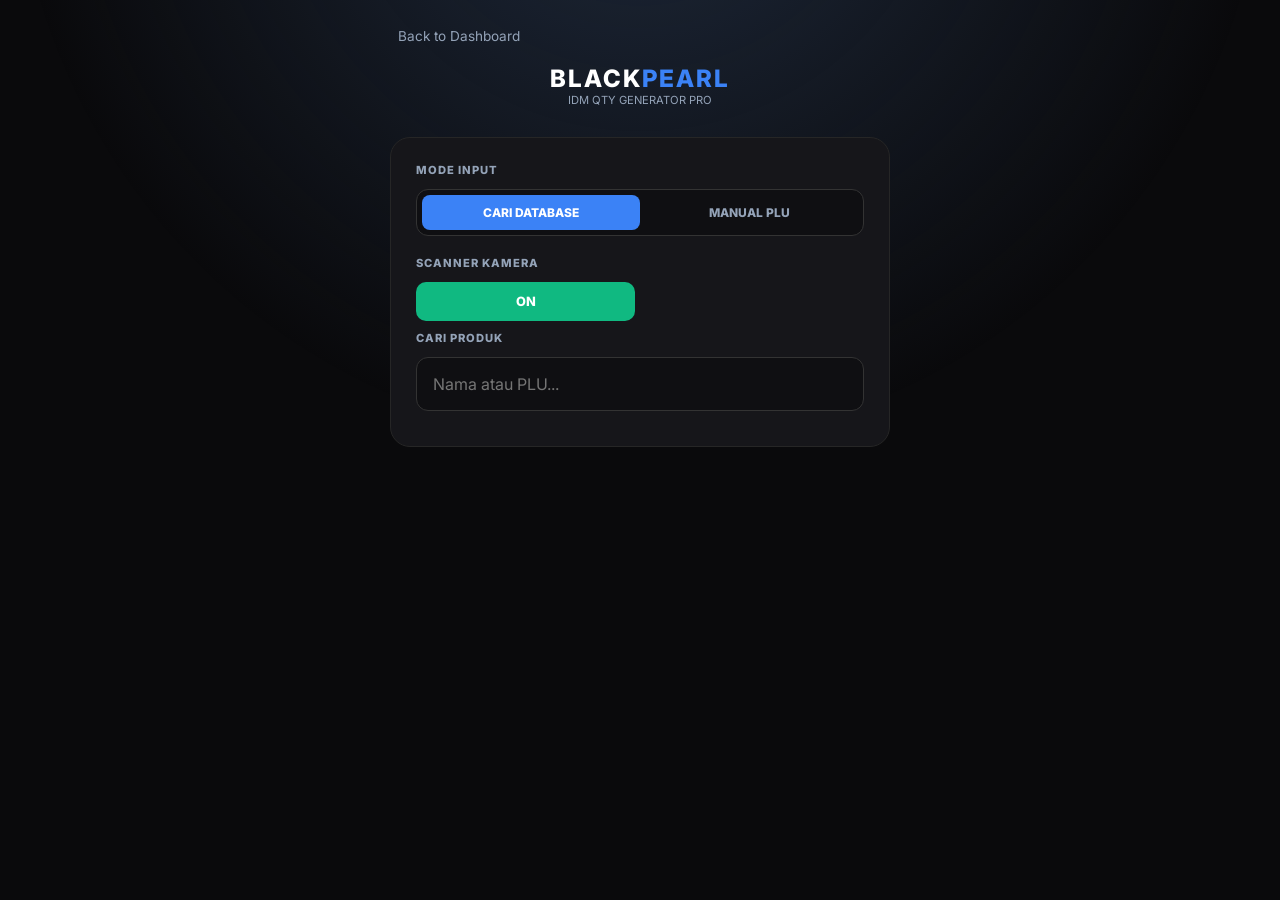
==== barcode/index.html @ f40d8b1e "Update index.html" ====
<!DOCTYPE html>
<html lang="id">
<head>
    <meta charset="UTF-8">
    <meta name="viewport" content="width=device-width, initial-scale=1.0">
    <meta name="referrer" content="no-referrer">
    <title>BlackPearl | IDM Inventory Scan</title>
    
    <link href="https://fonts.googleapis.com/css2?family=Inter:wght@400;600;800;900&display=swap" rel="stylesheet">
    <script src="https://unpkg.com/lucide@latest"></script>
    <script src="https://cdn.jsdelivr.net/npm/jsbarcode@3.11.5/dist/JsBarcode.all.min.js"></script>
    <script src="https://unpkg.com/html5-qrcode"></script>
    <link rel="stylesheet" href="../style.css">

    <style>
        body { padding: 20px; }
        .tool-container { max-width: 500px; margin: 0 auto; }
        .card { background: var(--card-bg); padding: 25px; border-radius: 20px; border: 1px solid #262626; margin-bottom: 20px; }
        label { display: block; margin-bottom: 12px; font-size: 0.7rem; font-weight: 800; color: var(--text-dim); text-transform: uppercase; letter-spacing: 1px; }

        /* Toggle Mode */
        .mode-switch { display: grid; grid-template-columns: 1fr 1fr; background: #0f0f12; padding: 5px; border-radius: 12px; margin-bottom: 20px; border: 1px solid #333; }
        .mode-btn { padding: 10px; border: none; border-radius: 8px; background: transparent; color: var(--text-dim); cursor: pointer; font-weight: 800; font-size: 0.75rem; transition: 0.3s; }
        .mode-btn.active { background: var(--accent); color: white; }

        /* Scanner */
        #reader { width: 100%; border-radius: 15px; overflow: hidden; background: #000; display: none; margin-bottom: 15px; border: 1px solid #333 !important; }
        .cam-controls { display: grid; grid-template-columns: 1fr 1fr; gap: 10px; margin-bottom: 10px; }
        .btn-cam { padding: 12px; border: none; border-radius: 10px; cursor: pointer; font-weight: 800; font-size: 0.8rem; }
        #start-cam { background: #10b981; color: white; }
        #stop-cam { background: #ef4444; color: white; display: none; }

        /* Input & Results */
        input { width: 100%; padding: 16px; border-radius: 12px; border: 1px solid #333; background: #0f0f12; color: white; font-size: 1rem; outline: none; }
        input:focus { border-color: var(--accent); }
        #search-results { max-height: 250px; overflow-y: auto; margin-top: 10px; }
        .result-item { background: rgba(255,255,255,0.03); padding: 12px; border-radius: 12px; margin-bottom: 8px; cursor: pointer; display: flex; align-items: center; gap: 15px; border: 1px solid transparent; }
        .result-item:hover { border-color: var(--accent); background: rgba(255,255,255,0.08); }
        .result-item img { width: 45px; height: 45px; border-radius: 8px; background: white; object-fit: contain; }

        /* Detail */
        .product-detail-card { text-align: center; margin-bottom: 20px; }
        .big-image { width: 150px; height: 150px; background: white; border-radius: 15px; padding: 10px; object-fit: contain; margin: 0 auto 15px; display: block; }
        .barcode-display { background: #fff; padding: 25px; border-radius: 15px; margin: 20px 0; display: none; flex-direction: column; align-items: center; box-shadow: 0 10px 30px rgba(0,0,0,0.5); }
        #barcodeCanvas { max-width: 100%; height: auto; }
        .barcode-meta { color: #000; font-weight: 800; font-size: 0.8rem; margin-top: 10px; font-family: monospace; }

        .btn-action { width: 100%; padding: 15px; border: none; border-radius: 12px; font-weight: 800; cursor: pointer; display: flex; align-items: center; justify-content: center; gap: 10px; }
        .btn-save { background: var(--accent); color: white; margin-bottom: 10px; }
        .btn-reset { background: #334155; color: white; }
        .back-home { display: inline-flex; align-items: center; gap: 8px; color: var(--text-dim); text-decoration: none; font-size: 0.85rem; margin-bottom: 20px; }
    </style>
</head>
<body>
    <div class="overlay"></div>
    <div class="tool-container">
        <a href="../index.html" class="back-home"><i data-lucide="arrow-left" size="18"></i> Back to Dashboard</a>

        <header style="text-align: center; margin-bottom: 30px;">
            <div class="logo">BLACK<span>PEARL</span></div>
            <p style="color: var(--text-dim); font-size: 0.7rem;">IDM QTY GENERATOR PRO</p>
        </header>

        <div class="card">
            <label>Mode Input</label>
            <div class="mode-switch">
                <button id="mode-db" class="mode-btn active" onclick="switchMode('db')">CARI DATABASE</button>
                <button id="mode-manual" class="mode-btn" onclick="switchMode('manual')">MANUAL PLU</button>
            </div>

            <div id="section-db">
                <label>Scanner Kamera</label>
                <div class="cam-controls">
                    <button id="start-cam" class="btn-cam" onclick="startScanner()">ON</button>
                    <button id="stop-cam" class="btn-cam" onclick="stopScanner()">OFF</button>
                </div>
                <div id="reader"></div>
                
                <label>Cari Produk</label>
                <input type="text" id="searchInput" placeholder="Nama atau PLU..." oninput="doSearch(this.value)">
                <div id="search-results"></div>
            </div>

            <div id="section-manual" style="display: none;">
                <label>Input PLU Manual</label>
                <input type="number" id="manualPlu" placeholder="Masukkan 8 Digit PLU..." oninput="handleManualInput()">
            </div>

            <div id="detail-area" style="display: none; border-top: 1px solid #333; margin-top: 20px; padding-top: 20px;">
                <div class="product-detail-card" id="product-info-box">
                    <img id="detail-img" class="big-image" src="" alt="Produk">
                    <div id="selected-info" style="font-weight: 800; color: var(--accent); font-size: 1.1rem;"></div>
                    <div id="selected-plu" style="font-size: 0.8rem; color: var(--text-dim); margin-top: 5px;"></div>
                </div>
                
                <label>Jumlah (QTY)</label>
                <input type="number" id="qtyInput" value="1" min="1" oninput="generateFinalBarcode()">

                <div class="barcode-display" id="barcodeDisplay">
                    <canvas id="barcodeCanvas"></canvas>
                    <div id="barcodeText" class="barcode-meta"></div>
                </div>

                <button class="btn-action btn-save" onclick="downloadBarcode()"><i data-lucide="download" size="18"></i> SIMPAN</button>
                <button class="btn-action btn-reset" onclick="resetApp()"><i data-lucide="refresh-cw" size="18"></i> RESET</button>
            </div>
        </div>
    </div>

    <script>
        lucide.createIcons();
        const html5QrCode = new Html5Qrcode("reader");
        let database = [], activeProduct = null, currentMode = 'db';

        async function initData() {
            try {
                const response = await fetch('barcode-db.json?v=' + Date.now());
                database = await response.json();
            } catch (err) { console.error("DB Error"); }
        }
        initData();

        function switchMode(mode) {
            currentMode = mode;
            resetApp();
            document.getElementById('mode-db').classList.toggle('active', mode === 'db');
            document.getElementById('mode-manual').classList.toggle('active', mode === 'manual');
            document.getElementById('section-db').style.display = mode === 'db' ? 'block' : 'none';
            document.getElementById('section-manual').style.display = mode === 'manual' ? 'block' : 'none';
        }

        // --- DATABASE LOGIC ---
        function startScanner() {
            document.getElementById('reader').style.display = "block";
            document.getElementById('start-cam').style.display = "none";
            document.getElementById('stop-cam').style.display = "block";
            html5QrCode.start({ facingMode: "environment" }, { fps: 10, qrbox: 250 }, (text) => {
                document.getElementById('searchInput').value = text;
                doSearch(text);
                stopScanner();
            });
        }

        function stopScanner() {
            html5QrCode.stop().then(() => {
                document.getElementById('reader').style.display = "none";
                document.getElementById('start-cam').style.display = "block";
                document.getElementById('stop-cam').style.display = "none";
            });
        }

        function doSearch(val) {
            const resultsBox = document.getElementById('search-results');
            const query = val.toLowerCase().trim();
            if (query.length < 2) { resultsBox.innerHTML = ""; return; }
            const filtered = database.filter(item => `${item.name} ${item.plu}`.toLowerCase().includes(query)).slice(0, 5);
            resultsBox.innerHTML = filtered.map(item => `
                <div class="result-item" onclick="selectItem('${item.plu}')">
                    <img src="https://cdn-klik.klikindomaret.com/klik-catalog/product/${item.plu}_1.jpg" onerror="this.src='https://via.placeholder.com/100?text=No+Img'">
                    <div class="result-info"><div class="p-name">${item.name}</div><div class="p-plu">PLU: ${item.plu}</div></div>
                </div>
            `).join('');
        }

        function selectItem(plu) {
            activeProduct = database.find(i => i.plu == plu);
            if (!activeProduct) return;
            document.getElementById('search-results').innerHTML = "";
            document.getElementById('detail-area').style.display = "block";
            document.getElementById('product-info-box').style.display = "block";
            document.getElementById('detail-img').src = `https://cdn-klik.klikindomaret.com/klik-catalog/product/${activeProduct.plu}_1.jpg`;
            document.getElementById('selected-info').innerText = activeProduct.name;
            document.getElementById('selected-plu').innerText = "PLU: " + activeProduct.plu;
            generateFinalBarcode();
        }

        // --- MANUAL LOGIC ---
        function handleManualInput() {
            const pluVal = document.getElementById('manualPlu').value;
            if (pluVal.length >= 4) {
                activeProduct = { plu: pluVal, name: "INPUT MANUAL" };
                document.getElementById('detail-area').style.display = "block";
                document.getElementById('product-info-box').style.display = "none"; // Sembunyikan info gambar kalo manual
                generateFinalBarcode();
            }
        }

        // --- CORE LOGIC ---
        function generateFinalBarcode() {
            if (!activeProduct) return;
            const qty = document.getElementById('qtyInput').value || 1;
            const finalString = "B" + activeProduct.plu + qty.toString().padStart(4, '0');
            document.getElementById('barcodeDisplay').style.display = "flex";
            document.getElementById('barcodeText').innerText = finalString;
            JsBarcode("#barcodeCanvas", finalString, { format: "CODE128", lineColor: "#000", width: 2, height: 80, displayValue: false });
        }

        function downloadBarcode() {
            const canvas = document.getElementById('barcodeCanvas');
            const finalCanvas = document.createElement('canvas');
            const ctx = finalCanvas.getContext('2d');
            finalCanvas.width = canvas.width + 60; finalCanvas.height = canvas.height + 80;
            ctx.fillStyle = "white"; ctx.fillRect(0, 0, finalCanvas.width, finalCanvas.height);
            ctx.drawImage(canvas, 30, 20);
            ctx.fillStyle = "black"; ctx.font = "bold 16px Monospace"; ctx.textAlign = "center";
            ctx.fillText(document.getElementById('barcodeText').innerText, finalCanvas.width/2, finalCanvas.height - 20);
            const link = document.createElement('a');
            link.href = finalCanvas.toDataURL("image/png");
            link.download = `${document.getElementById('barcodeText').innerText}.png`;
            link.click();
        }

        function resetApp() {
            document.getElementById('detail-area').style.display = "none";
            document.getElementById('barcodeDisplay').style.display = "none";
            document.getElementById('searchInput').value = "";
            document.getElementById('manualPlu').value = "";
            document.getElementById('search-results').innerHTML = "";
            activeProduct = null;
        }
    </script>
</body>
</html>
---- style.css ----
:root {
    --bg-dark: #0a0a0c;
    --card-bg: #16161a;
    --accent: #3b82f6; /* Blue Accent */
    --text-main: #ffffff;
    --text-dim: #94a3b8;
}

* {
    margin: 0;
    padding: 0;
    box-sizing: border-box;
    font-family: 'Inter', sans-serif;
}

body {
    background-color: var(--bg-dark);
    color: var(--text-main);
    overflow-x: hidden;
    min-height: 100vh;
}

/* Background Effect */
.overlay {
    position: fixed;
    top: 0; left: 0; width: 100%; height: 100%;
    background: radial-gradient(circle at 50% -20%, #1e293b 0%, transparent 50%);
    z-index: -1;
}

nav {
    display: flex;
    justify-content: space-between;
    padding: 30px 8%;
}

.logo {
    font-weight: 800;
    letter-spacing: 2px;
    font-size: 1.5rem;
}

.logo span { color: var(--accent); }

.status {
    font-size: 0.8rem;
    color: #10b981;
    border: 1px solid #10b981;
    padding: 4px 12px;
    border-radius: 20px;
}

.container {
    max-width: 1100px;
    margin: 0 auto;
    padding: 50px 20px;
}

.hero-section {
    text-align: center;
    margin-bottom: 80px;
}

.hero-section h1 {
    font-size: 3.5rem;
    margin-bottom: 15px;
    background: linear-gradient(to right, #fff, #64748b);
    -webkit-background-clip: text;
    -webkit-text-fill-color: transparent;
}

.hero-section p {
    color: var(--text-dim);
    font-size: 1.1rem;
}

/* Features Grid */
.features-grid {
    display: grid;
    grid-template-columns: repeat(auto-fit, minmax(300px, 1fr));
    gap: 25px;
}

.feature-card {
    background: var(--card-bg);
    padding: 40px 30px;
    border-radius: 20px;
    text-decoration: none;
    color: white;
    border: 1px solid #262626;
    transition: all 0.4s cubic-bezier(0.175, 0.885, 0.32, 1.275);
    position: relative;
    overflow: hidden;
}

.feature-card:hover {
    transform: translateY(-10px);
    border-color: var(--accent);
    box-shadow: 0 20px 40px rgba(0,0,0,0.4);
}

.icon-box {
    width: 50px;
    height: 50px;
    background: rgba(59, 130, 246, 0.1);
    color: var(--accent);
    display: flex;
    align-items: center;
    justify-content: center;
    border-radius: 12px;
    margin-bottom: 20px;
}

.feature-card h3 {
    font-size: 1.5rem;
    margin-bottom: 10px;
}

.feature-card p {
    color: var(--text-dim);
    font-size: 0.95rem;
    line-height: 1.6;
    margin-bottom: 25px;
}

.btn-open {
    font-weight: 600;
    color: var(--accent);
    font-size: 0.9rem;
}

footer {
    text-align: center;
    padding: 100px 0 40px;
    color: #475569;
    font-size: 0.8rem;
}
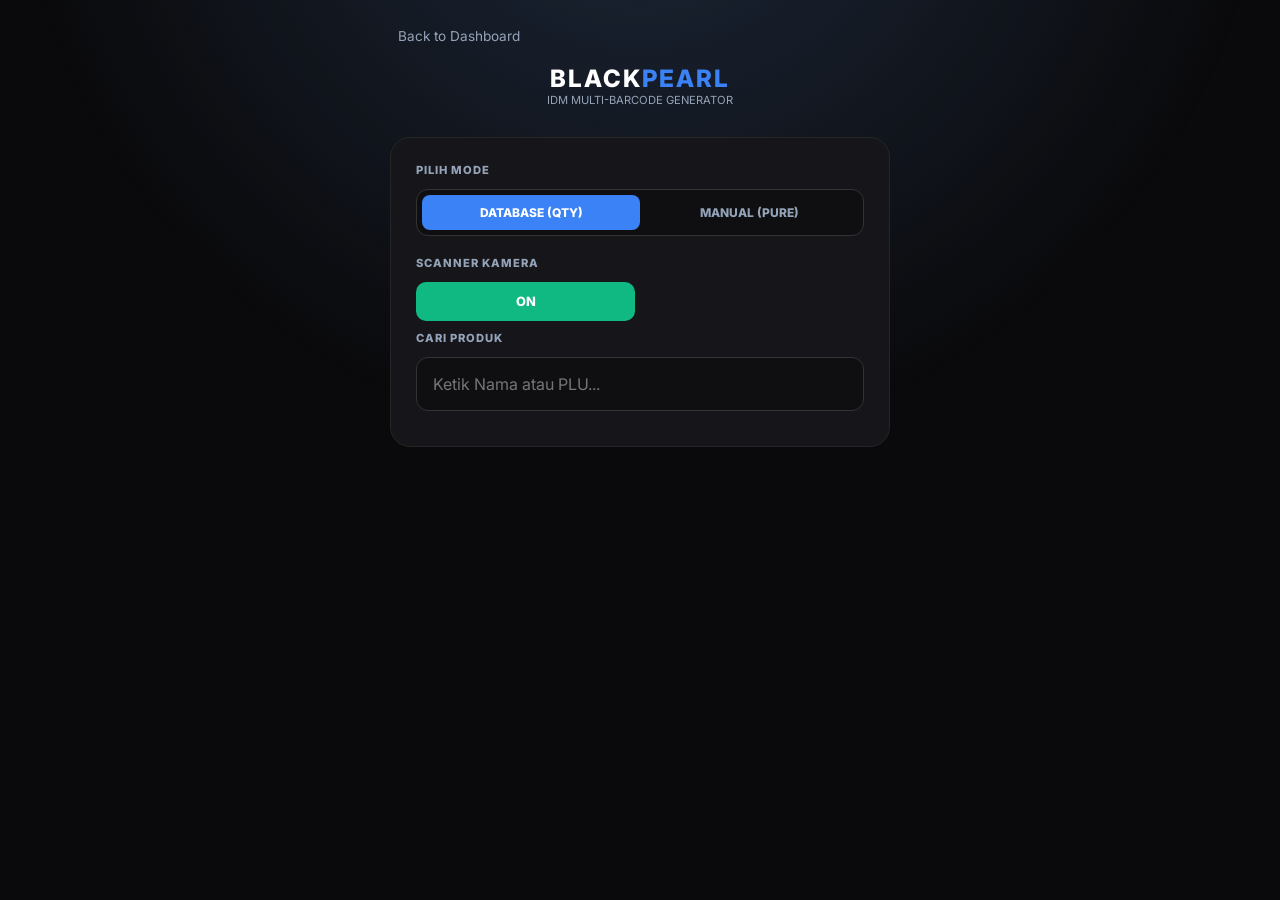
==== commit f023c7d4: "Update index.html" ====
--- a/barcode/index.html
+++ b/barcode/index.html
@@ -4,7 +4,7 @@
     <meta charset="UTF-8">
     <meta name="viewport" content="width=device-width, initial-scale=1.0">
     <meta name="referrer" content="no-referrer">
-    <title>BlackPearl | IDM Inventory Scan</title>
+    <title>BlackPearl | Barcode Converter</title>
     
     <link href="https://fonts.googleapis.com/css2?family=Inter:wght@400;600;800;900&display=swap" rel="stylesheet">
     <script src="https://unpkg.com/lucide@latest"></script>
@@ -18,19 +18,16 @@
         .card { background: var(--card-bg); padding: 25px; border-radius: 20px; border: 1px solid #262626; margin-bottom: 20px; }
         label { display: block; margin-bottom: 12px; font-size: 0.7rem; font-weight: 800; color: var(--text-dim); text-transform: uppercase; letter-spacing: 1px; }
 
-        /* Toggle Mode */
         .mode-switch { display: grid; grid-template-columns: 1fr 1fr; background: #0f0f12; padding: 5px; border-radius: 12px; margin-bottom: 20px; border: 1px solid #333; }
         .mode-btn { padding: 10px; border: none; border-radius: 8px; background: transparent; color: var(--text-dim); cursor: pointer; font-weight: 800; font-size: 0.75rem; transition: 0.3s; }
         .mode-btn.active { background: var(--accent); color: white; }
 
-        /* Scanner */
         #reader { width: 100%; border-radius: 15px; overflow: hidden; background: #000; display: none; margin-bottom: 15px; border: 1px solid #333 !important; }
         .cam-controls { display: grid; grid-template-columns: 1fr 1fr; gap: 10px; margin-bottom: 10px; }
         .btn-cam { padding: 12px; border: none; border-radius: 10px; cursor: pointer; font-weight: 800; font-size: 0.8rem; }
         #start-cam { background: #10b981; color: white; }
         #stop-cam { background: #ef4444; color: white; display: none; }
 
-        /* Input & Results */
         input { width: 100%; padding: 16px; border-radius: 12px; border: 1px solid #333; background: #0f0f12; color: white; font-size: 1rem; outline: none; }
         input:focus { border-color: var(--accent); }
         #search-results { max-height: 250px; overflow-y: auto; margin-top: 10px; }
@@ -38,14 +35,13 @@
         .result-item:hover { border-color: var(--accent); background: rgba(255,255,255,0.08); }
         .result-item img { width: 45px; height: 45px; border-radius: 8px; background: white; object-fit: contain; }
 
-        /* Detail */
         .product-detail-card { text-align: center; margin-bottom: 20px; }
         .big-image { width: 150px; height: 150px; background: white; border-radius: 15px; padding: 10px; object-fit: contain; margin: 0 auto 15px; display: block; }
         .barcode-display { background: #fff; padding: 25px; border-radius: 15px; margin: 20px 0; display: none; flex-direction: column; align-items: center; box-shadow: 0 10px 30px rgba(0,0,0,0.5); }
         #barcodeCanvas { max-width: 100%; height: auto; }
         .barcode-meta { color: #000; font-weight: 800; font-size: 0.8rem; margin-top: 10px; font-family: monospace; }
 
-        .btn-action { width: 100%; padding: 15px; border: none; border-radius: 12px; font-weight: 800; cursor: pointer; display: flex; align-items: center; justify-content: center; gap: 10px; }
+        .btn-action { width: 100%; padding: 15px; border: none; border-radius: 12px; font-weight: 800; cursor: pointer; display: flex; align-items: center; justify-content: center; gap: 10px; transition: 0.3s; }
         .btn-save { background: var(--accent); color: white; margin-bottom: 10px; }
         .btn-reset { background: #334155; color: white; }
         .back-home { display: inline-flex; align-items: center; gap: 8px; color: var(--text-dim); text-decoration: none; font-size: 0.85rem; margin-bottom: 20px; }
@@ -58,14 +54,14 @@
 
         <header style="text-align: center; margin-bottom: 30px;">
             <div class="logo">BLACK<span>PEARL</span></div>
-            <p style="color: var(--text-dim); font-size: 0.7rem;">IDM QTY GENERATOR PRO</p>
+            <p style="color: var(--text-dim); font-size: 0.7rem;">IDM MULTI-BARCODE GENERATOR</p>
         </header>
 
         <div class="card">
-            <label>Mode Input</label>
+            <label>Pilih Mode</label>
             <div class="mode-switch">
-                <button id="mode-db" class="mode-btn active" onclick="switchMode('db')">CARI DATABASE</button>
-                <button id="mode-manual" class="mode-btn" onclick="switchMode('manual')">MANUAL PLU</button>
+                <button id="mode-db" class="mode-btn active" onclick="switchMode('db')">DATABASE (QTY)</button>
+                <button id="mode-manual" class="mode-btn" onclick="switchMode('manual')">MANUAL (PURE)</button>
             </div>
 
             <div id="section-db">
@@ -77,24 +73,26 @@
                 <div id="reader"></div>
                 
                 <label>Cari Produk</label>
-                <input type="text" id="searchInput" placeholder="Nama atau PLU..." oninput="doSearch(this.value)">
+                <input type="text" id="searchInput" placeholder="Ketik Nama atau PLU..." oninput="doSearch(this.value)">
                 <div id="search-results"></div>
             </div>
 
             <div id="section-manual" style="display: none;">
-                <label>Input PLU Manual</label>
-                <input type="number" id="manualPlu" placeholder="Masukkan 8 Digit PLU..." oninput="handleManualInput()">
+                <label>Input Barcode Manual</label>
+                <input type="text" id="manualInput" placeholder="Ketik angka/teks bebas..." oninput="handleManualInput()">
             </div>
 
             <div id="detail-area" style="display: none; border-top: 1px solid #333; margin-top: 20px; padding-top: 20px;">
-                <div class="product-detail-card" id="product-info-box">
+                <div id="product-info-box" class="product-detail-card">
                     <img id="detail-img" class="big-image" src="" alt="Produk">
                     <div id="selected-info" style="font-weight: 800; color: var(--accent); font-size: 1.1rem;"></div>
                     <div id="selected-plu" style="font-size: 0.8rem; color: var(--text-dim); margin-top: 5px;"></div>
                 </div>
                 
-                <label>Jumlah (QTY)</label>
-                <input type="number" id="qtyInput" value="1" min="1" oninput="generateFinalBarcode()">
+                <div id="qty-wrapper">
+                    <label>Jumlah (QTY)</label>
+                    <input type="number" id="qtyInput" value="1" min="1" oninput="generateFinalBarcode()">
+                </div>
 
                 <div class="barcode-display" id="barcodeDisplay">
                     <canvas id="barcodeCanvas"></canvas>
@@ -116,7 +114,7 @@
             try {
                 const response = await fetch('barcode-db.json?v=' + Date.now());
                 database = await response.json();
-            } catch (err) { console.error("DB Error"); }
+            } catch (err) { console.error("Database loading failed"); }
         }
         initData();
 
@@ -129,7 +127,7 @@
             document.getElementById('section-manual').style.display = mode === 'manual' ? 'block' : 'none';
         }
 
-        // --- DATABASE LOGIC ---
+        // DB Functions
         function startScanner() {
             document.getElementById('reader').style.display = "block";
             document.getElementById('start-cam').style.display = "none";
@@ -157,7 +155,10 @@
             resultsBox.innerHTML = filtered.map(item => `
                 <div class="result-item" onclick="selectItem('${item.plu}')">
                     <img src="https://cdn-klik.klikindomaret.com/klik-catalog/product/${item.plu}_1.jpg" onerror="this.src='https://via.placeholder.com/100?text=No+Img'">
-                    <div class="result-info"><div class="p-name">${item.name}</div><div class="p-plu">PLU: ${item.plu}</div></div>
+                    <div class="result-info">
+                        <div class="p-name">${item.name}</div>
+                        <div class="p-plu">PLU: ${item.plu}</div>
+                    </div>
                 </div>
             `).join('');
         }
@@ -165,8 +166,8 @@
         function selectItem(plu) {
             activeProduct = database.find(i => i.plu == plu);
             if (!activeProduct) return;
-            document.getElementById('search-results').innerHTML = "";
             document.getElementById('detail-area').style.display = "block";
+            document.getElementById('qty-wrapper').style.display = "block";
             document.getElementById('product-info-box').style.display = "block";
             document.getElementById('detail-img').src = `https://cdn-klik.klikindomaret.com/klik-catalog/product/${activeProduct.plu}_1.jpg`;
             document.getElementById('selected-info').innerText = activeProduct.name;
@@ -174,39 +175,66 @@
             generateFinalBarcode();
         }
 
-        // --- MANUAL LOGIC ---
+        // Manual Function
         function handleManualInput() {
-            const pluVal = document.getElementById('manualPlu').value;
-            if (pluVal.length >= 4) {
-                activeProduct = { plu: pluVal, name: "INPUT MANUAL" };
+            const val = document.getElementById('manualInput').value;
+            if (val.length > 0) {
+                activeProduct = { manualCode: val };
                 document.getElementById('detail-area').style.display = "block";
-                document.getElementById('product-info-box').style.display = "none"; // Sembunyikan info gambar kalo manual
+                document.getElementById('qty-wrapper').style.display = "none";
+                document.getElementById('product-info-box').style.display = "none";
                 generateFinalBarcode();
+            } else {
+                document.getElementById('detail-area').style.display = "none";
             }
         }
 
-        // --- CORE LOGIC ---
+        // Generator Core
         function generateFinalBarcode() {
             if (!activeProduct) return;
-            const qty = document.getElementById('qtyInput').value || 1;
-            const finalString = "B" + activeProduct.plu + qty.toString().padStart(4, '0');
+            let finalString = "";
+
+            if (currentMode === 'db') {
+                const qty = document.getElementById('qtyInput').value || 1;
+                finalString = "B" + activeProduct.plu + qty.toString().padStart(4, '0');
+            } else {
+                // Murni tanpa embel-embel
+                finalString = activeProduct.manualCode;
+            }
+
             document.getElementById('barcodeDisplay').style.display = "flex";
             document.getElementById('barcodeText').innerText = finalString;
-            JsBarcode("#barcodeCanvas", finalString, { format: "CODE128", lineColor: "#000", width: 2, height: 80, displayValue: false });
+            
+            try {
+                JsBarcode("#barcodeCanvas", finalString, { 
+                    format: "CODE128", 
+                    lineColor: "#000", 
+                    width: 2, 
+                    height: 80, 
+                    displayValue: false 
+                });
+            } catch(e) {
+                console.error("Barcode generation failed");
+            }
         }
 
         function downloadBarcode() {
             const canvas = document.getElementById('barcodeCanvas');
             const finalCanvas = document.createElement('canvas');
             const ctx = finalCanvas.getContext('2d');
-            finalCanvas.width = canvas.width + 60; finalCanvas.height = canvas.height + 80;
-            ctx.fillStyle = "white"; ctx.fillRect(0, 0, finalCanvas.width, finalCanvas.height);
+            finalCanvas.width = canvas.width + 60; 
+            finalCanvas.height = canvas.height + 80;
+            ctx.fillStyle = "white"; 
+            ctx.fillRect(0, 0, finalCanvas.width, finalCanvas.height);
             ctx.drawImage(canvas, 30, 20);
-            ctx.fillStyle = "black"; ctx.font = "bold 16px Monospace"; ctx.textAlign = "center";
+            ctx.fillStyle = "black"; 
+            ctx.font = "bold 16px Monospace"; 
+            ctx.textAlign = "center";
             ctx.fillText(document.getElementById('barcodeText').innerText, finalCanvas.width/2, finalCanvas.height - 20);
+            
             const link = document.createElement('a');
             link.href = finalCanvas.toDataURL("image/png");
-            link.download = `${document.getElementById('barcodeText').innerText}.png`;
+            link.download = `BP_${document.getElementById('barcodeText').innerText}.png`;
             link.click();
         }
 
@@ -214,7 +242,7 @@
             document.getElementById('detail-area').style.display = "none";
             document.getElementById('barcodeDisplay').style.display = "none";
             document.getElementById('searchInput').value = "";
-            document.getElementById('manualPlu').value = "";
+            document.getElementById('manualInput').value = "";
             document.getElementById('search-results').innerHTML = "";
             activeProduct = null;
         }
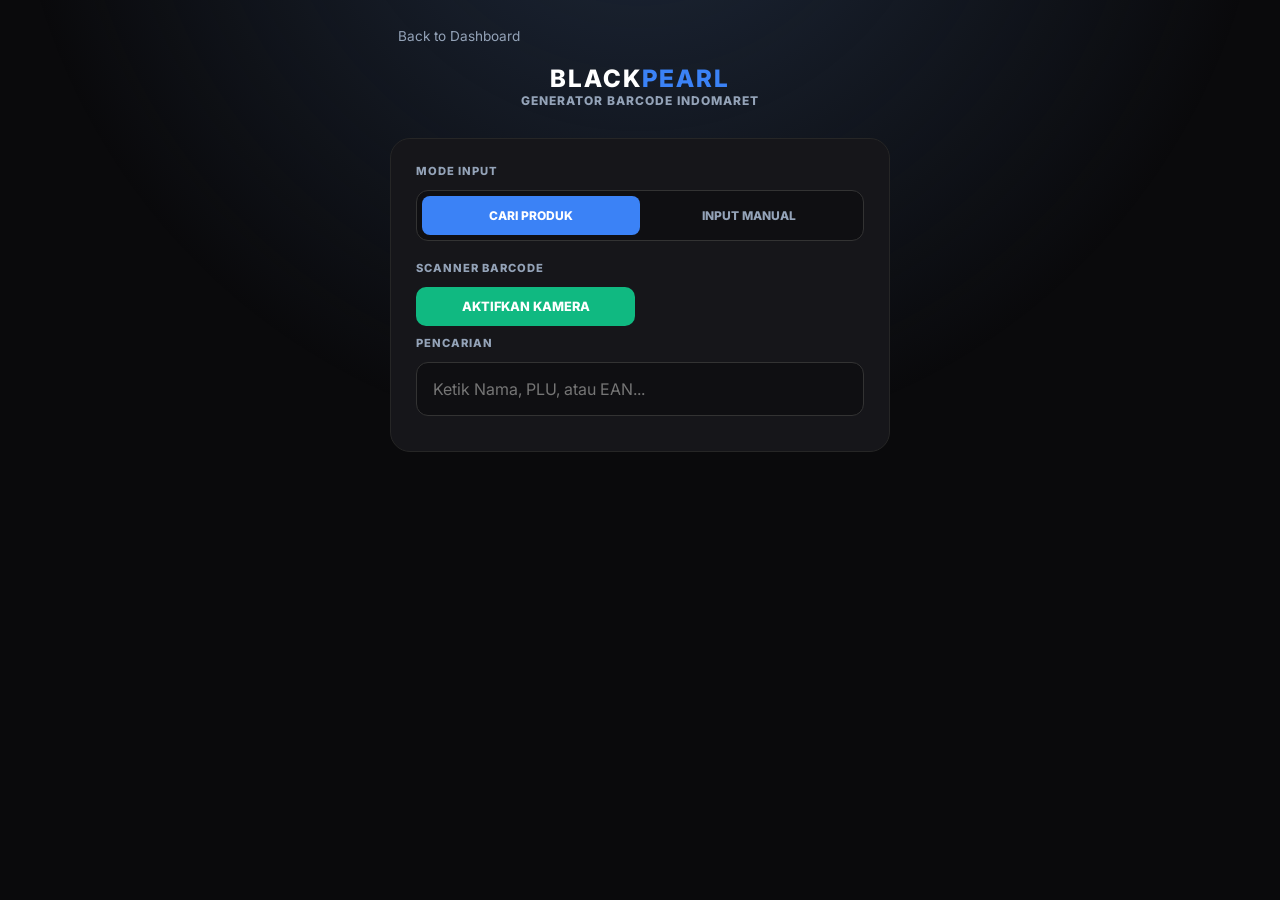
==== commit fa07743f: "Update index.html" ====
--- a/barcode/index.html
+++ b/barcode/index.html
@@ -4,7 +4,7 @@
     <meta charset="UTF-8">
     <meta name="viewport" content="width=device-width, initial-scale=1.0">
     <meta name="referrer" content="no-referrer">
-    <title>BlackPearl | Barcode Converter</title>
+    <title>BlackPearl | Generator Barcode Indomaret</title>
     
     <link href="https://fonts.googleapis.com/css2?family=Inter:wght@400;600;800;900&display=swap" rel="stylesheet">
     <script src="https://unpkg.com/lucide@latest"></script>
@@ -13,13 +13,13 @@
     <link rel="stylesheet" href="../style.css">
 
     <style>
-        body { padding: 20px; }
-        .tool-container { max-width: 500px; margin: 0 auto; }
+        body { padding: 20px; scroll-behavior: smooth; }
+        .tool-container { max-width: 500px; margin: 0 auto; padding-bottom: 80px; }
         .card { background: var(--card-bg); padding: 25px; border-radius: 20px; border: 1px solid #262626; margin-bottom: 20px; }
         label { display: block; margin-bottom: 12px; font-size: 0.7rem; font-weight: 800; color: var(--text-dim); text-transform: uppercase; letter-spacing: 1px; }
 
         .mode-switch { display: grid; grid-template-columns: 1fr 1fr; background: #0f0f12; padding: 5px; border-radius: 12px; margin-bottom: 20px; border: 1px solid #333; }
-        .mode-btn { padding: 10px; border: none; border-radius: 8px; background: transparent; color: var(--text-dim); cursor: pointer; font-weight: 800; font-size: 0.75rem; transition: 0.3s; }
+        .mode-btn { padding: 12px; border: none; border-radius: 8px; background: transparent; color: var(--text-dim); cursor: pointer; font-weight: 800; font-size: 0.75rem; transition: 0.3s; }
         .mode-btn.active { background: var(--accent); color: white; }
 
         #reader { width: 100%; border-radius: 15px; overflow: hidden; background: #000; display: none; margin-bottom: 15px; border: 1px solid #333 !important; }
@@ -37,13 +37,20 @@
 
         .product-detail-card { text-align: center; margin-bottom: 20px; }
         .big-image { width: 150px; height: 150px; background: white; border-radius: 15px; padding: 10px; object-fit: contain; margin: 0 auto 15px; display: block; }
-        .barcode-display { background: #fff; padding: 25px; border-radius: 15px; margin: 20px 0; display: none; flex-direction: column; align-items: center; box-shadow: 0 10px 30px rgba(0,0,0,0.5); }
+        
+        /* Barcode Preview Styling */
+        .barcode-display { background: #fff; padding: 20px; border-radius: 15px; margin: 20px 0; display: none; flex-direction: column; align-items: center; box-shadow: 0 10px 30px rgba(0,0,0,0.5); }
         #barcodeCanvas { max-width: 100%; height: auto; }
-        .barcode-meta { color: #000; font-weight: 800; font-size: 0.8rem; margin-top: 10px; font-family: monospace; }
-
-        .btn-action { width: 100%; padding: 15px; border: none; border-radius: 12px; font-weight: 800; cursor: pointer; display: flex; align-items: center; justify-content: center; gap: 10px; transition: 0.3s; }
+        .barcode-footer-text { color: #000; font-weight: 900; font-size: 0.85rem; margin-top: 5px; font-family: 'Courier New', monospace; }
+
+        .btn-action { width: 100%; padding: 15px; border: none; border-radius: 12px; font-weight: 800; cursor: pointer; display: flex; align-items: center; justify-content: center; gap: 10px; }
         .btn-save { background: var(--accent); color: white; margin-bottom: 10px; }
         .btn-reset { background: #334155; color: white; }
+
+        /* Back to Top Button */
+        #backToTop { position: fixed; bottom: 20px; right: 20px; background: var(--accent); color: white; width: 45px; height: 45px; border-radius: 50%; border: none; cursor: pointer; display: none; align-items: center; justify-content: center; box-shadow: 0 4px 12px rgba(0,0,0,0.4); z-index: 100; transition: 0.3s; }
+        #backToTop:hover { transform: translateY(-5px); }
+
         .back-home { display: inline-flex; align-items: center; gap: 8px; color: var(--text-dim); text-decoration: none; font-size: 0.85rem; margin-bottom: 20px; }
     </style>
 </head>
@@ -54,57 +61,61 @@
 
         <header style="text-align: center; margin-bottom: 30px;">
             <div class="logo">BLACK<span>PEARL</span></div>
-            <p style="color: var(--text-dim); font-size: 0.7rem;">IDM MULTI-BARCODE GENERATOR</p>
+            <p style="color: var(--text-dim); font-size: 0.75rem; letter-spacing: 1px; font-weight: 800;">GENERATOR BARCODE INDOMARET</p>
         </header>
 
         <div class="card">
-            <label>Pilih Mode</label>
+            <label>Mode Input</label>
             <div class="mode-switch">
-                <button id="mode-db" class="mode-btn active" onclick="switchMode('db')">DATABASE (QTY)</button>
-                <button id="mode-manual" class="mode-btn" onclick="switchMode('manual')">MANUAL (PURE)</button>
+                <button id="mode-db" class="mode-btn active" onclick="switchMode('db')">CARI PRODUK</button>
+                <button id="mode-manual" class="mode-btn" onclick="switchMode('manual')">INPUT MANUAL</button>
             </div>
 
             <div id="section-db">
-                <label>Scanner Kamera</label>
+                <label>Scanner Barcode</label>
                 <div class="cam-controls">
-                    <button id="start-cam" class="btn-cam" onclick="startScanner()">ON</button>
-                    <button id="stop-cam" class="btn-cam" onclick="stopScanner()">OFF</button>
+                    <button id="start-cam" class="btn-cam" onclick="startScanner()">AKTIFKAN KAMERA</button>
+                    <button id="stop-cam" class="btn-cam" onclick="stopScanner()">MATIKAN</button>
                 </div>
                 <div id="reader"></div>
                 
-                <label>Cari Produk</label>
-                <input type="text" id="searchInput" placeholder="Ketik Nama atau PLU..." oninput="doSearch(this.value)">
+                <label>Pencarian</label>
+                <input type="text" id="searchInput" placeholder="Ketik Nama, PLU, atau EAN..." oninput="doSearch(this.value)">
                 <div id="search-results"></div>
             </div>
 
             <div id="section-manual" style="display: none;">
-                <label>Input Barcode Manual</label>
-                <input type="text" id="manualInput" placeholder="Ketik angka/teks bebas..." oninput="handleManualInput()">
+                <label>Input Manual</label>
+                <input type="text" id="manualInput" placeholder="Masukkan angka/kode bebas..." oninput="handleManualInput()">
             </div>
 
             <div id="detail-area" style="display: none; border-top: 1px solid #333; margin-top: 20px; padding-top: 20px;">
                 <div id="product-info-box" class="product-detail-card">
                     <img id="detail-img" class="big-image" src="" alt="Produk">
-                    <div id="selected-info" style="font-weight: 800; color: var(--accent); font-size: 1.1rem;"></div>
-                    <div id="selected-plu" style="font-size: 0.8rem; color: var(--text-dim); margin-top: 5px;"></div>
+                    <div id="selected-info" style="font-weight: 900; color: var(--accent); font-size: 1.1rem; text-transform: uppercase;"></div>
+                    <div id="selected-plu" style="font-size: 0.8rem; color: #fff; margin-top: 5px; font-weight: 600;"></div>
+                    <div id="selected-ean" style="font-size: 0.75rem; color: var(--text-dim); margin-top: 2px;"></div>
                 </div>
                 
                 <div id="qty-wrapper">
-                    <label>Jumlah (QTY)</label>
+                    <label>Setting QTY</label>
                     <input type="number" id="qtyInput" value="1" min="1" oninput="generateFinalBarcode()">
                 </div>
 
                 <div class="barcode-display" id="barcodeDisplay">
+                    <div id="output-product-name" style="color:black; font-weight:900; font-size:12px; text-align:center; margin-bottom:5px; width: 100%;"></div>
                     <canvas id="barcodeCanvas"></canvas>
-                    <div id="barcodeText" class="barcode-meta"></div>
-                </div>
-
-                <button class="btn-action btn-save" onclick="downloadBarcode()"><i data-lucide="download" size="18"></i> SIMPAN</button>
+                    <div id="barcodeText" class="barcode-footer-text"></div>
+                </div>
+
+                <button class="btn-action btn-save" onclick="downloadBarcode()"><i data-lucide="download" size="18"></i> SIMPAN BARCODE</button>
                 <button class="btn-action btn-reset" onclick="resetApp()"><i data-lucide="refresh-cw" size="18"></i> RESET</button>
             </div>
         </div>
     </div>
 
+    <button id="backToTop" onclick="scrollToTop()"><i data-lucide="chevron-up"></i></button>
+
     <script>
         lucide.createIcons();
         const html5QrCode = new Html5Qrcode("reader");
@@ -114,7 +125,7 @@
             try {
                 const response = await fetch('barcode-db.json?v=' + Date.now());
                 database = await response.json();
-            } catch (err) { console.error("Database loading failed"); }
+            } catch (err) { console.error("Database failed to load."); }
         }
         initData();
 
@@ -127,16 +138,15 @@
             document.getElementById('section-manual').style.display = mode === 'manual' ? 'block' : 'none';
         }
 
-        // DB Functions
         function startScanner() {
             document.getElementById('reader').style.display = "block";
             document.getElementById('start-cam').style.display = "none";
             document.getElementById('stop-cam').style.display = "block";
-            html5QrCode.start({ facingMode: "environment" }, { fps: 10, qrbox: 250 }, (text) => {
+            html5QrCode.start({ facingMode: "environment" }, { fps: 15, qrbox: 250 }, (text) => {
                 document.getElementById('searchInput').value = text;
-                doSearch(text);
+                doSearch(text); // Otomatis trigger pencarian setelah scan
                 stopScanner();
-            });
+            }).catch(err => console.error(err));
         }
 
         function stopScanner() {
@@ -151,13 +161,18 @@
             const resultsBox = document.getElementById('search-results');
             const query = val.toLowerCase().trim();
             if (query.length < 2) { resultsBox.innerHTML = ""; return; }
-            const filtered = database.filter(item => `${item.name} ${item.plu}`.toLowerCase().includes(query)).slice(0, 5);
+
+            // Cari di Nama, PLU, atau Barcode EAN
+            const filtered = database.filter(item => 
+                `${item.name} ${item.plu} ${item.barcode}`.toLowerCase().includes(query)
+            ).slice(0, 5);
+
             resultsBox.innerHTML = filtered.map(item => `
                 <div class="result-item" onclick="selectItem('${item.plu}')">
                     <img src="https://cdn-klik.klikindomaret.com/klik-catalog/product/${item.plu}_1.jpg" onerror="this.src='https://via.placeholder.com/100?text=No+Img'">
                     <div class="result-info">
-                        <div class="p-name">${item.name}</div>
-                        <div class="p-plu">PLU: ${item.plu}</div>
+                        <div class="p-name" style="font-weight:700;">${item.name}</div>
+                        <div class="p-plu" style="font-size:0.7rem; color:var(--accent);">PLU: ${item.plu}</div>
                     </div>
                 </div>
             `).join('');
@@ -166,20 +181,26 @@
         function selectItem(plu) {
             activeProduct = database.find(i => i.plu == plu);
             if (!activeProduct) return;
+            
             document.getElementById('detail-area').style.display = "block";
             document.getElementById('qty-wrapper').style.display = "block";
             document.getElementById('product-info-box').style.display = "block";
-            document.getElementById('detail-img').src = `https://cdn-klik.klikindomaret.com/klik-catalog/product/${activeProduct.plu}_1.jpg`;
+            document.getElementById('search-results').innerHTML = "";
+
+            const imgElement = document.getElementById('detail-img');
+            imgElement.src = `https://cdn-klik.klikindomaret.com/klik-catalog/product/${activeProduct.plu}_1.jpg`;
+            
             document.getElementById('selected-info').innerText = activeProduct.name;
             document.getElementById('selected-plu').innerText = "PLU: " + activeProduct.plu;
+            document.getElementById('selected-ean').innerText = "EAN: " + (activeProduct.barcode || "-");
+
             generateFinalBarcode();
         }
 
-        // Manual Function
         function handleManualInput() {
             const val = document.getElementById('manualInput').value;
             if (val.length > 0) {
-                activeProduct = { manualCode: val };
+                activeProduct = { name: "MANUAL", plu: val, barcode: val };
                 document.getElementById('detail-area').style.display = "block";
                 document.getElementById('qty-wrapper').style.display = "none";
                 document.getElementById('product-info-box').style.display = "none";
@@ -189,52 +210,76 @@
             }
         }
 
-        // Generator Core
         function generateFinalBarcode() {
             if (!activeProduct) return;
             let finalString = "";
+            let footerText = "";
 
             if (currentMode === 'db') {
                 const qty = document.getElementById('qtyInput').value || 1;
                 finalString = "B" + activeProduct.plu + qty.toString().padStart(4, '0');
+                footerText = finalString;
+                document.getElementById('output-product-name').innerText = activeProduct.name + " (" + qty + ")";
             } else {
-                // Murni tanpa embel-embel
-                finalString = activeProduct.manualCode;
+                finalString = activeProduct.plu; // Pure manual
+                footerText = finalString;
+                document.getElementById('output-product-name').innerText = "MANUAL INPUT";
             }
 
             document.getElementById('barcodeDisplay').style.display = "flex";
-            document.getElementById('barcodeText').innerText = finalString;
-            
-            try {
-                JsBarcode("#barcodeCanvas", finalString, { 
-                    format: "CODE128", 
-                    lineColor: "#000", 
-                    width: 2, 
-                    height: 80, 
-                    displayValue: false 
-                });
-            } catch(e) {
-                console.error("Barcode generation failed");
-            }
+            document.getElementById('barcodeText').innerText = footerText;
+            
+            JsBarcode("#barcodeCanvas", finalString, { 
+                format: "CODE128", 
+                lineColor: "#000", 
+                width: 2, 
+                height: 70, 
+                displayValue: false 
+            });
         }
 
         function downloadBarcode() {
             const canvas = document.getElementById('barcodeCanvas');
             const finalCanvas = document.createElement('canvas');
             const ctx = finalCanvas.getContext('2d');
-            finalCanvas.width = canvas.width + 60; 
-            finalCanvas.height = canvas.height + 80;
-            ctx.fillStyle = "white"; 
+            
+            finalCanvas.width = 400;
+            finalCanvas.height = 250;
+            
+            // Background Putih
+            ctx.fillStyle = "white";
             ctx.fillRect(0, 0, finalCanvas.width, finalCanvas.height);
-            ctx.drawImage(canvas, 30, 20);
-            ctx.fillStyle = "black"; 
-            ctx.font = "bold 16px Monospace"; 
+            
+            // Text Atas (Nama & PLU)
+            ctx.fillStyle = "black";
+            ctx.font = "bold 14px Inter";
             ctx.textAlign = "center";
-            ctx.fillText(document.getElementById('barcodeText').innerText, finalCanvas.width/2, finalCanvas.height - 20);
-            
+            const displayName = currentMode === 'db' ? activeProduct.name : "MANUAL INPUT";
+            ctx.fillText(displayName, 200, 40);
+            
+            ctx.font = "12px Inter";
+            const subText = currentMode === 'db' ? "PLU: " + activeProduct.plu + " | QTY: " + document.getElementById('qtyInput').value : "MANUAL";
+            ctx.fillText(subText, 200, 60);
+
+            // Draw Barcode (Tengah)
+            // Kalkulasi posisi agar center
+            const bWidth = canvas.width;
+            ctx.drawImage(canvas, (400 - bWidth)/2, 80);
+            
+            // Text Bawah (Nomor Barcode Hasil & EAN Asli)
+            ctx.font = "bold 16px Monospace";
+            ctx.fillText(document.getElementById('barcodeText').innerText, 200, 180);
+            
+            ctx.font = "10px Inter";
+            const eanText = currentMode === 'db' ? "EAN ORI: " + (activeProduct.barcode || "-") : "";
+            ctx.fillText(eanText, 200, 210);
+            
+            ctx.font = "italic 9px Inter";
+            ctx.fillText("Generated by BlackPearl", 200, 235);
+
             const link = document.createElement('a');
             link.href = finalCanvas.toDataURL("image/png");
-            link.download = `BP_${document.getElementById('barcodeText').innerText}.png`;
+            link.download = `BARCODE_${activeProduct.plu}.png`;
             link.click();
         }
 
@@ -246,6 +291,20 @@
             document.getElementById('search-results').innerHTML = "";
             activeProduct = null;
         }
+
+        // Back to Top Logic
+        window.onscroll = function() {
+            const btn = document.getElementById("backToTop");
+            if (document.body.scrollTop > 300 || document.documentElement.scrollTop > 300) {
+                btn.style.display = "flex";
+            } else {
+                btn.style.display = "none";
+            }
+        };
+
+        function scrollToTop() {
+            window.scrollTo({ top: 0, behavior: 'smooth' });
+        }
     </script>
 </body>
 </html>
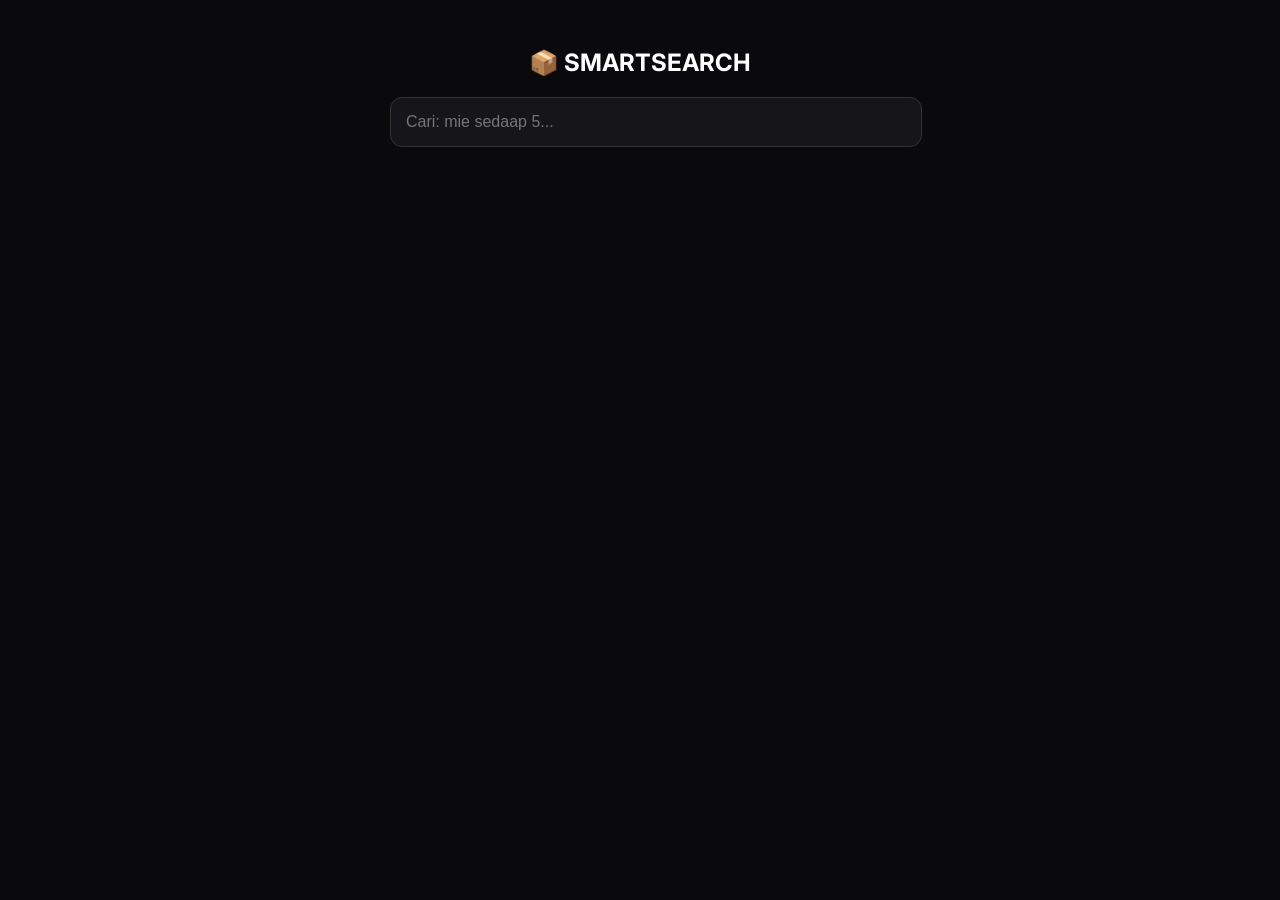
==== commit 3721bac9: "Update index.html" ====
--- a/barcode/index.html
+++ b/barcode/index.html
@@ -3,308 +3,108 @@
 <head>
     <meta charset="UTF-8">
     <meta name="viewport" content="width=device-width, initial-scale=1.0">
-    <meta name="referrer" content="no-referrer">
-    <title>BlackPearl | Generator Barcode Indomaret</title>
-    
-    <link href="https://fonts.googleapis.com/css2?family=Inter:wght@400;600;800;900&display=swap" rel="stylesheet">
-    <script src="https://unpkg.com/lucide@latest"></script>
-    <script src="https://cdn.jsdelivr.net/npm/jsbarcode@3.11.5/dist/JsBarcode.all.min.js"></script>
-    <script src="https://unpkg.com/html5-qrcode"></script>
-    <link rel="stylesheet" href="../style.css">
+    <title>BlackPearl | Smart Search</title>
+    <link href="https://fonts.googleapis.com/css2?family=Inter:wght@400;600;800&display=swap" rel="stylesheet">
+    <style>
+        :root {
+            --bg: #0a0a0c; --card: #16161a; --accent: #3b82f6; --text: #ffffff;
+        }
+        body { background: var(--bg); color: var(--text); font-family: 'Inter', sans-serif; padding: 20px; }
+        .container { max-width: 500px; margin: 0 auto; }
+        
+        .search-box {
+            width: 100%; padding: 15px; border-radius: 12px; border: 1px solid #333;
+            background: var(--card); color: white; font-size: 1rem; outline: none;
+            transition: 0.3s;
+        }
+        .search-box:focus { border-color: var(--accent); box-shadow: 0 0 10px rgba(59, 130, 246, 0.3); }
 
-    <style>
-        body { padding: 20px; scroll-behavior: smooth; }
-        .tool-container { max-width: 500px; margin: 0 auto; padding-bottom: 80px; }
-        .card { background: var(--card-bg); padding: 25px; border-radius: 20px; border: 1px solid #262626; margin-bottom: 20px; }
-        label { display: block; margin-bottom: 12px; font-size: 0.7rem; font-weight: 800; color: var(--text-dim); text-transform: uppercase; letter-spacing: 1px; }
+        .results-list { margin-top: 20px; }
+        .product-item {
+            background: var(--card); padding: 15px; border-radius: 12px;
+            margin-bottom: 10px; border: 1px solid #262626;
+            animation: fadeIn 0.3s ease;
+        }
+        .product-name { font-weight: 600; font-size: 0.95rem; margin-bottom: 5px; display: block; }
+        .product-info { font-size: 0.8rem; color: #94a3b8; display: flex; justify-content: space-between; }
+        .highlight { color: var(--accent); font-weight: bold; }
 
-        .mode-switch { display: grid; grid-template-columns: 1fr 1fr; background: #0f0f12; padding: 5px; border-radius: 12px; margin-bottom: 20px; border: 1px solid #333; }
-        .mode-btn { padding: 12px; border: none; border-radius: 8px; background: transparent; color: var(--text-dim); cursor: pointer; font-weight: 800; font-size: 0.75rem; transition: 0.3s; }
-        .mode-btn.active { background: var(--accent); color: white; }
-
-        #reader { width: 100%; border-radius: 15px; overflow: hidden; background: #000; display: none; margin-bottom: 15px; border: 1px solid #333 !important; }
-        .cam-controls { display: grid; grid-template-columns: 1fr 1fr; gap: 10px; margin-bottom: 10px; }
-        .btn-cam { padding: 12px; border: none; border-radius: 10px; cursor: pointer; font-weight: 800; font-size: 0.8rem; }
-        #start-cam { background: #10b981; color: white; }
-        #stop-cam { background: #ef4444; color: white; display: none; }
-
-        input { width: 100%; padding: 16px; border-radius: 12px; border: 1px solid #333; background: #0f0f12; color: white; font-size: 1rem; outline: none; }
-        input:focus { border-color: var(--accent); }
-        #search-results { max-height: 250px; overflow-y: auto; margin-top: 10px; }
-        .result-item { background: rgba(255,255,255,0.03); padding: 12px; border-radius: 12px; margin-bottom: 8px; cursor: pointer; display: flex; align-items: center; gap: 15px; border: 1px solid transparent; }
-        .result-item:hover { border-color: var(--accent); background: rgba(255,255,255,0.08); }
-        .result-item img { width: 45px; height: 45px; border-radius: 8px; background: white; object-fit: contain; }
-
-        .product-detail-card { text-align: center; margin-bottom: 20px; }
-        .big-image { width: 150px; height: 150px; background: white; border-radius: 15px; padding: 10px; object-fit: contain; margin: 0 auto 15px; display: block; }
-        
-        /* Barcode Preview Styling */
-        .barcode-display { background: #fff; padding: 20px; border-radius: 15px; margin: 20px 0; display: none; flex-direction: column; align-items: center; box-shadow: 0 10px 30px rgba(0,0,0,0.5); }
-        #barcodeCanvas { max-width: 100%; height: auto; }
-        .barcode-footer-text { color: #000; font-weight: 900; font-size: 0.85rem; margin-top: 5px; font-family: 'Courier New', monospace; }
-
-        .btn-action { width: 100%; padding: 15px; border: none; border-radius: 12px; font-weight: 800; cursor: pointer; display: flex; align-items: center; justify-content: center; gap: 10px; }
-        .btn-save { background: var(--accent); color: white; margin-bottom: 10px; }
-        .btn-reset { background: #334155; color: white; }
-
-        /* Back to Top Button */
-        #backToTop { position: fixed; bottom: 20px; right: 20px; background: var(--accent); color: white; width: 45px; height: 45px; border-radius: 50%; border: none; cursor: pointer; display: none; align-items: center; justify-content: center; box-shadow: 0 4px 12px rgba(0,0,0,0.4); z-index: 100; transition: 0.3s; }
-        #backToTop:hover { transform: translateY(-5px); }
-
-        .back-home { display: inline-flex; align-items: center; gap: 8px; color: var(--text-dim); text-decoration: none; font-size: 0.85rem; margin-bottom: 20px; }
+        @keyframes fadeIn { from { opacity: 0; transform: translateY(10px); } to { opacity: 1; transform: translateY(0); } }
     </style>
 </head>
 <body>
-    <div class="overlay"></div>
-    <div class="tool-container">
-        <a href="../index.html" class="back-home"><i data-lucide="arrow-left" size="18"></i> Back to Dashboard</a>
 
-        <header style="text-align: center; margin-bottom: 30px;">
-            <div class="logo">BLACK<span>PEARL</span></div>
-            <p style="color: var(--text-dim); font-size: 0.75rem; letter-spacing: 1px; font-weight: 800;">GENERATOR BARCODE INDOMARET</p>
-        </header>
+<div class="container">
+    <h2 style="text-align: center; margin-bottom: 20px;">📦 SMART<span>SEARCH</span></h2>
+    
+    <input type="text" id="searchInput" class="search-box" placeholder="Cari: mie sedaap 5...">
+    
+    <div id="results" class="results-list">
+        </div>
+</div>
 
-        <div class="card">
-            <label>Mode Input</label>
-            <div class="mode-switch">
-                <button id="mode-db" class="mode-btn active" onclick="switchMode('db')">CARI PRODUK</button>
-                <button id="mode-manual" class="mode-btn" onclick="switchMode('manual')">INPUT MANUAL</button>
-            </div>
+<script>
+    // 1. DATABASE JSON (Contoh)
+    const database = [
+        { id: "1001", nama: "Sedaap Mie Instant Goreng 5X91g", harga: "Rp 15.500" },
+        { id: "1002", nama: "Indomie Goreng Spesial 85g", harga: "Rp 3.100" },
+        { id: "1003", nama: "Sedaap Mie Kuah Soto 75g", harga: "Rp 3.000" },
+        { id: "1004", nama: "Minyak Goreng Filma 2L", harga: "Rp 34.000" },
+        { id: "1005", nama: "Sedaap Mie Singapore Spicy Laksa 5X83g", harga: "Rp 16.000" }
+    ];
 
-            <div id="section-db">
-                <label>Scanner Barcode</label>
-                <div class="cam-controls">
-                    <button id="start-cam" class="btn-cam" onclick="startScanner()">AKTIFKAN KAMERA</button>
-                    <button id="stop-cam" class="btn-cam" onclick="stopScanner()">MATIKAN</button>
-                </div>
-                <div id="reader"></div>
-                
-                <label>Pencarian</label>
-                <input type="text" id="searchInput" placeholder="Ketik Nama, PLU, atau EAN..." oninput="doSearch(this.value)">
-                <div id="search-results"></div>
-            </div>
+    const searchInput = document.getElementById('searchInput');
+    const resultsContainer = document.getElementById('results');
 
-            <div id="section-manual" style="display: none;">
-                <label>Input Manual</label>
-                <input type="text" id="manualInput" placeholder="Masukkan angka/kode bebas..." oninput="handleManualInput()">
-            </div>
+    // 2. FUNGSI PENCARIAN "TIDAK KAKU" (TOKEN MATCHING)
+    function smartFilter(query) {
+        if (!query) return [];
 
-            <div id="detail-area" style="display: none; border-top: 1px solid #333; margin-top: 20px; padding-top: 20px;">
-                <div id="product-info-box" class="product-detail-card">
-                    <img id="detail-img" class="big-image" src="" alt="Produk">
-                    <div id="selected-info" style="font-weight: 900; color: var(--accent); font-size: 1.1rem; text-transform: uppercase;"></div>
-                    <div id="selected-plu" style="font-size: 0.8rem; color: #fff; margin-top: 5px; font-weight: 600;"></div>
-                    <div id="selected-ean" style="font-size: 0.75rem; color: var(--text-dim); margin-top: 2px;"></div>
-                </div>
-                
-                <div id="qty-wrapper">
-                    <label>Setting QTY</label>
-                    <input type="number" id="qtyInput" value="1" min="1" oninput="generateFinalBarcode()">
-                </div>
+        // Pecah query jadi potongan kata, buang spasi kosong
+        // Contoh: "Mie sedaap 5" -> ["mie", "sedaap", "5"]
+        const tokens = query.toLowerCase().split(/\s+/).filter(t => t.length > 0);
 
-                <div class="barcode-display" id="barcodeDisplay">
-                    <div id="output-product-name" style="color:black; font-weight:900; font-size:12px; text-align:center; margin-bottom:5px; width: 100%;"></div>
-                    <canvas id="barcodeCanvas"></canvas>
-                    <div id="barcodeText" class="barcode-footer-text"></div>
-                </div>
+        return database.filter(item => {
+            const namaProduk = item.nama.toLowerCase();
+            
+            // Logika: Apakah SETIAP potongan kata (token) ada di dalam nama produk?
+            // Tidak peduli urutannya, yang penting semua kata masuk.
+            return tokens.every(token => namaProduk.includes(token));
+        });
+    }
 
-                <button class="btn-action btn-save" onclick="downloadBarcode()"><i data-lucide="download" size="18"></i> SIMPAN BARCODE</button>
-                <button class="btn-action btn-reset" onclick="resetApp()"><i data-lucide="refresh-cw" size="18"></i> RESET</button>
-            </div>
-        </div>
-    </div>
+    // 3. FUNGSI UPDATE TAMPILAN (UI)
+    function renderResults(data) {
+        resultsContainer.innerHTML = "";
 
-    <button id="backToTop" onclick="scrollToTop()"><i data-lucide="chevron-up"></i></button>
-
-    <script>
-        lucide.createIcons();
-        const html5QrCode = new Html5Qrcode("reader");
-        let database = [], activeProduct = null, currentMode = 'db';
-
-        async function initData() {
-            try {
-                const response = await fetch('barcode-db.json?v=' + Date.now());
-                database = await response.json();
-            } catch (err) { console.error("Database failed to load."); }
-        }
-        initData();
-
-        function switchMode(mode) {
-            currentMode = mode;
-            resetApp();
-            document.getElementById('mode-db').classList.toggle('active', mode === 'db');
-            document.getElementById('mode-manual').classList.toggle('active', mode === 'manual');
-            document.getElementById('section-db').style.display = mode === 'db' ? 'block' : 'none';
-            document.getElementById('section-manual').style.display = mode === 'manual' ? 'block' : 'none';
+        if (data.length === 0) {
+            if (searchInput.value !== "") {
+                resultsContainer.innerHTML = `<p style="text-align:center; color:#666;">Produk tidak ditemukan...</p>`;
+            }
+            return;
         }
 
-        function startScanner() {
-            document.getElementById('reader').style.display = "block";
-            document.getElementById('start-cam').style.display = "none";
-            document.getElementById('stop-cam').style.display = "block";
-            html5QrCode.start({ facingMode: "environment" }, { fps: 15, qrbox: 250 }, (text) => {
-                document.getElementById('searchInput').value = text;
-                doSearch(text); // Otomatis trigger pencarian setelah scan
-                stopScanner();
-            }).catch(err => console.error(err));
-        }
+        data.forEach(item => {
+            const div = document.createElement('div');
+            div.className = 'product-item';
+            div.innerHTML = `
+                <span class="product-name">${item.nama}</span>
+                <div class="product-info">
+                    <span>ID: ${item.id}</span>
+                    <span style="color: #10b981; font-weight:bold;">${item.harga}</span>
+                </div>
+            `;
+            resultsContainer.appendChild(div);
+        });
+    }
 
-        function stopScanner() {
-            html5QrCode.stop().then(() => {
-                document.getElementById('reader').style.display = "none";
-                document.getElementById('start-cam').style.display = "block";
-                document.getElementById('stop-cam').style.display = "none";
-            });
-        }
+    // 4. EVENT LISTENER
+    searchInput.addEventListener('input', (e) => {
+        const query = e.target.value;
+        const hasil = smartFilter(query);
+        renderResults(hasil);
+    });
+</script>
 
-        function doSearch(val) {
-            const resultsBox = document.getElementById('search-results');
-            const query = val.toLowerCase().trim();
-            if (query.length < 2) { resultsBox.innerHTML = ""; return; }
-
-            // Cari di Nama, PLU, atau Barcode EAN
-            const filtered = database.filter(item => 
-                `${item.name} ${item.plu} ${item.barcode}`.toLowerCase().includes(query)
-            ).slice(0, 5);
-
-            resultsBox.innerHTML = filtered.map(item => `
-                <div class="result-item" onclick="selectItem('${item.plu}')">
-                    <img src="https://cdn-klik.klikindomaret.com/klik-catalog/product/${item.plu}_1.jpg" onerror="this.src='https://via.placeholder.com/100?text=No+Img'">
-                    <div class="result-info">
-                        <div class="p-name" style="font-weight:700;">${item.name}</div>
-                        <div class="p-plu" style="font-size:0.7rem; color:var(--accent);">PLU: ${item.plu}</div>
-                    </div>
-                </div>
-            `).join('');
-        }
-
-        function selectItem(plu) {
-            activeProduct = database.find(i => i.plu == plu);
-            if (!activeProduct) return;
-            
-            document.getElementById('detail-area').style.display = "block";
-            document.getElementById('qty-wrapper').style.display = "block";
-            document.getElementById('product-info-box').style.display = "block";
-            document.getElementById('search-results').innerHTML = "";
-
-            const imgElement = document.getElementById('detail-img');
-            imgElement.src = `https://cdn-klik.klikindomaret.com/klik-catalog/product/${activeProduct.plu}_1.jpg`;
-            
-            document.getElementById('selected-info').innerText = activeProduct.name;
-            document.getElementById('selected-plu').innerText = "PLU: " + activeProduct.plu;
-            document.getElementById('selected-ean').innerText = "EAN: " + (activeProduct.barcode || "-");
-
-            generateFinalBarcode();
-        }
-
-        function handleManualInput() {
-            const val = document.getElementById('manualInput').value;
-            if (val.length > 0) {
-                activeProduct = { name: "MANUAL", plu: val, barcode: val };
-                document.getElementById('detail-area').style.display = "block";
-                document.getElementById('qty-wrapper').style.display = "none";
-                document.getElementById('product-info-box').style.display = "none";
-                generateFinalBarcode();
-            } else {
-                document.getElementById('detail-area').style.display = "none";
-            }
-        }
-
-        function generateFinalBarcode() {
-            if (!activeProduct) return;
-            let finalString = "";
-            let footerText = "";
-
-            if (currentMode === 'db') {
-                const qty = document.getElementById('qtyInput').value || 1;
-                finalString = "B" + activeProduct.plu + qty.toString().padStart(4, '0');
-                footerText = finalString;
-                document.getElementById('output-product-name').innerText = activeProduct.name + " (" + qty + ")";
-            } else {
-                finalString = activeProduct.plu; // Pure manual
-                footerText = finalString;
-                document.getElementById('output-product-name').innerText = "MANUAL INPUT";
-            }
-
-            document.getElementById('barcodeDisplay').style.display = "flex";
-            document.getElementById('barcodeText').innerText = footerText;
-            
-            JsBarcode("#barcodeCanvas", finalString, { 
-                format: "CODE128", 
-                lineColor: "#000", 
-                width: 2, 
-                height: 70, 
-                displayValue: false 
-            });
-        }
-
-        function downloadBarcode() {
-            const canvas = document.getElementById('barcodeCanvas');
-            const finalCanvas = document.createElement('canvas');
-            const ctx = finalCanvas.getContext('2d');
-            
-            finalCanvas.width = 400;
-            finalCanvas.height = 250;
-            
-            // Background Putih
-            ctx.fillStyle = "white";
-            ctx.fillRect(0, 0, finalCanvas.width, finalCanvas.height);
-            
-            // Text Atas (Nama & PLU)
-            ctx.fillStyle = "black";
-            ctx.font = "bold 14px Inter";
-            ctx.textAlign = "center";
-            const displayName = currentMode === 'db' ? activeProduct.name : "MANUAL INPUT";
-            ctx.fillText(displayName, 200, 40);
-            
-            ctx.font = "12px Inter";
-            const subText = currentMode === 'db' ? "PLU: " + activeProduct.plu + " | QTY: " + document.getElementById('qtyInput').value : "MANUAL";
-            ctx.fillText(subText, 200, 60);
-
-            // Draw Barcode (Tengah)
-            // Kalkulasi posisi agar center
-            const bWidth = canvas.width;
-            ctx.drawImage(canvas, (400 - bWidth)/2, 80);
-            
-            // Text Bawah (Nomor Barcode Hasil & EAN Asli)
-            ctx.font = "bold 16px Monospace";
-            ctx.fillText(document.getElementById('barcodeText').innerText, 200, 180);
-            
-            ctx.font = "10px Inter";
-            const eanText = currentMode === 'db' ? "EAN ORI: " + (activeProduct.barcode || "-") : "";
-            ctx.fillText(eanText, 200, 210);
-            
-            ctx.font = "italic 9px Inter";
-            ctx.fillText("Generated by BlackPearl", 200, 235);
-
-            const link = document.createElement('a');
-            link.href = finalCanvas.toDataURL("image/png");
-            link.download = `BARCODE_${activeProduct.plu}.png`;
-            link.click();
-        }
-
-        function resetApp() {
-            document.getElementById('detail-area').style.display = "none";
-            document.getElementById('barcodeDisplay').style.display = "none";
-            document.getElementById('searchInput').value = "";
-            document.getElementById('manualInput').value = "";
-            document.getElementById('search-results').innerHTML = "";
-            activeProduct = null;
-        }
-
-        // Back to Top Logic
-        window.onscroll = function() {
-            const btn = document.getElementById("backToTop");
-            if (document.body.scrollTop > 300 || document.documentElement.scrollTop > 300) {
-                btn.style.display = "flex";
-            } else {
-                btn.style.display = "none";
-            }
-        };
-
-        function scrollToTop() {
-            window.scrollTo({ top: 0, behavior: 'smooth' });
-        }
-    </script>
 </body>
 </html>
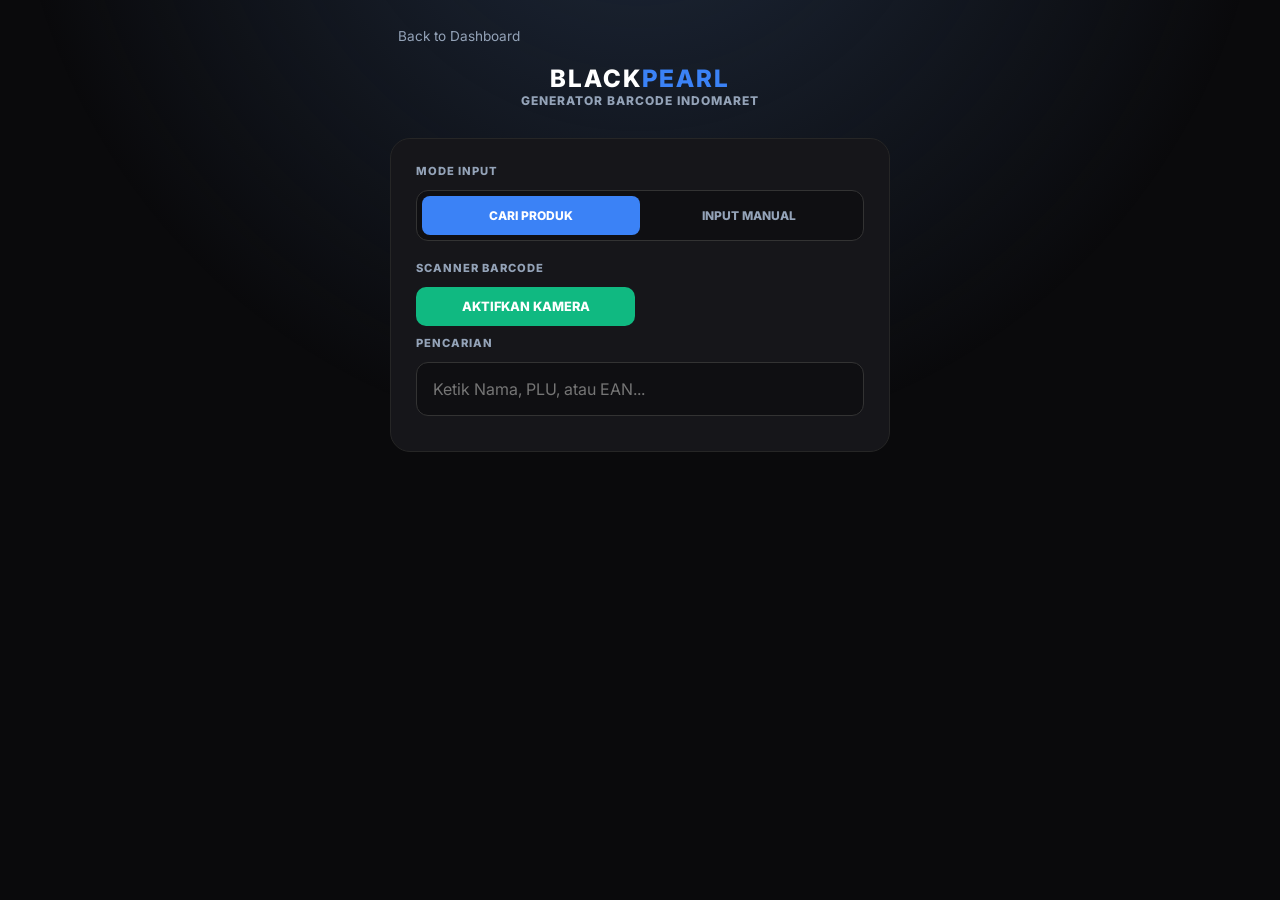
==== commit 4ebe3e11: "Update pencarian data barang" ====
--- a/barcode/index.html
+++ b/barcode/index.html
@@ -3,108 +3,306 @@
 <head>
     <meta charset="UTF-8">
     <meta name="viewport" content="width=device-width, initial-scale=1.0">
-    <title>BlackPearl | Smart Search</title>
-    <link href="https://fonts.googleapis.com/css2?family=Inter:wght@400;600;800&display=swap" rel="stylesheet">
+    <meta name="referrer" content="no-referrer">
+    <title>BlackPearl | Generator Barcode Indomaret</title>
+    
+    <link href="https://fonts.googleapis.com/css2?family=Inter:wght@400;600;800;900&display=swap" rel="stylesheet">
+    <script src="https://unpkg.com/lucide@latest"></script>
+    <script src="https://cdn.jsdelivr.net/npm/jsbarcode@3.11.5/dist/JsBarcode.all.min.js"></script>
+    <script src="https://unpkg.com/html5-qrcode"></script>
+    <link rel="stylesheet" href="../style.css">
+
     <style>
-        :root {
-            --bg: #0a0a0c; --card: #16161a; --accent: #3b82f6; --text: #ffffff;
-        }
-        body { background: var(--bg); color: var(--text); font-family: 'Inter', sans-serif; padding: 20px; }
-        .container { max-width: 500px; margin: 0 auto; }
+        body { padding: 20px; scroll-behavior: smooth; }
+        .tool-container { max-width: 500px; margin: 0 auto; padding-bottom: 80px; }
+        .card { background: var(--card-bg); padding: 25px; border-radius: 20px; border: 1px solid #262626; margin-bottom: 20px; }
+        label { display: block; margin-bottom: 12px; font-size: 0.7rem; font-weight: 800; color: var(--text-dim); text-transform: uppercase; letter-spacing: 1px; }
+
+        .mode-switch { display: grid; grid-template-columns: 1fr 1fr; background: #0f0f12; padding: 5px; border-radius: 12px; margin-bottom: 20px; border: 1px solid #333; }
+        .mode-btn { padding: 12px; border: none; border-radius: 8px; background: transparent; color: var(--text-dim); cursor: pointer; font-weight: 800; font-size: 0.75rem; transition: 0.3s; }
+        .mode-btn.active { background: var(--accent); color: white; }
+
+        #reader { width: 100%; border-radius: 15px; overflow: hidden; background: #000; display: none; margin-bottom: 15px; border: 1px solid #333 !important; }
+        .cam-controls { display: grid; grid-template-columns: 1fr 1fr; gap: 10px; margin-bottom: 10px; }
+        .btn-cam { padding: 12px; border: none; border-radius: 10px; cursor: pointer; font-weight: 800; font-size: 0.8rem; }
+        #start-cam { background: #10b981; color: white; }
+        #stop-cam { background: #ef4444; color: white; display: none; }
+
+        input { width: 100%; padding: 16px; border-radius: 12px; border: 1px solid #333; background: #0f0f12; color: white; font-size: 1rem; outline: none; }
+        input:focus { border-color: var(--accent); }
+        #search-results { max-height: 250px; overflow-y: auto; margin-top: 10px; }
+        .result-item { background: rgba(255,255,255,0.03); padding: 12px; border-radius: 12px; margin-bottom: 8px; cursor: pointer; display: flex; align-items: center; gap: 15px; border: 1px solid transparent; }
+        .result-item:hover { border-color: var(--accent); background: rgba(255,255,255,0.08); }
+        .result-item img { width: 45px; height: 45px; border-radius: 8px; background: white; object-fit: contain; }
+
+        .product-detail-card { text-align: center; margin-bottom: 20px; }
+        .big-image { width: 150px; height: 150px; background: white; border-radius: 15px; padding: 10px; object-fit: contain; margin: 0 auto 15px; display: block; }
         
-        .search-box {
-            width: 100%; padding: 15px; border-radius: 12px; border: 1px solid #333;
-            background: var(--card); color: white; font-size: 1rem; outline: none;
-            transition: 0.3s;
-        }
-        .search-box:focus { border-color: var(--accent); box-shadow: 0 0 10px rgba(59, 130, 246, 0.3); }
-
-        .results-list { margin-top: 20px; }
-        .product-item {
-            background: var(--card); padding: 15px; border-radius: 12px;
-            margin-bottom: 10px; border: 1px solid #262626;
-            animation: fadeIn 0.3s ease;
-        }
-        .product-name { font-weight: 600; font-size: 0.95rem; margin-bottom: 5px; display: block; }
-        .product-info { font-size: 0.8rem; color: #94a3b8; display: flex; justify-content: space-between; }
-        .highlight { color: var(--accent); font-weight: bold; }
-
-        @keyframes fadeIn { from { opacity: 0; transform: translateY(10px); } to { opacity: 1; transform: translateY(0); } }
+        .barcode-display { background: #fff; padding: 20px; border-radius: 15px; margin: 20px 0; display: none; flex-direction: column; align-items: center; box-shadow: 0 10px 30px rgba(0,0,0,0.5); }
+        #barcodeCanvas { max-width: 100%; height: auto; }
+        .barcode-footer-text { color: #000; font-weight: 900; font-size: 0.85rem; margin-top: 5px; font-family: 'Courier New', monospace; }
+
+        .btn-action { width: 100%; padding: 15px; border: none; border-radius: 12px; font-weight: 800; cursor: pointer; display: flex; align-items: center; justify-content: center; gap: 10px; }
+        .btn-save { background: var(--accent); color: white; margin-bottom: 10px; }
+        .btn-reset { background: #334155; color: white; }
+
+        #backToTop { position: fixed; bottom: 20px; right: 20px; background: var(--accent); color: white; width: 45px; height: 45px; border-radius: 50%; border: none; cursor: pointer; display: none; align-items: center; justify-content: center; box-shadow: 0 4px 12px rgba(0,0,0,0.4); z-index: 100; transition: 0.3s; }
+        #backToTop:hover { transform: translateY(-5px); }
+
+        .back-home { display: inline-flex; align-items: center; gap: 8px; color: var(--text-dim); text-decoration: none; font-size: 0.85rem; margin-bottom: 20px; }
     </style>
 </head>
 <body>
-
-<div class="container">
-    <h2 style="text-align: center; margin-bottom: 20px;">📦 SMART<span>SEARCH</span></h2>
-    
-    <input type="text" id="searchInput" class="search-box" placeholder="Cari: mie sedaap 5...">
-    
-    <div id="results" class="results-list">
+    <div class="overlay"></div>
+    <div class="tool-container">
+        <a href="../index.html" class="back-home"><i data-lucide="arrow-left" size="18"></i> Back to Dashboard</a>
+
+        <header style="text-align: center; margin-bottom: 30px;">
+            <div class="logo">BLACK<span>PEARL</span></div>
+            <p style="color: var(--text-dim); font-size: 0.75rem; letter-spacing: 1px; font-weight: 800;">GENERATOR BARCODE INDOMARET</p>
+        </header>
+
+        <div class="card">
+            <label>Mode Input</label>
+            <div class="mode-switch">
+                <button id="mode-db" class="mode-btn active" onclick="switchMode('db')">CARI PRODUK</button>
+                <button id="mode-manual" class="mode-btn" onclick="switchMode('manual')">INPUT MANUAL</button>
+            </div>
+
+            <div id="section-db">
+                <label>Scanner Barcode</label>
+                <div class="cam-controls">
+                    <button id="start-cam" class="btn-cam" onclick="startScanner()">AKTIFKAN KAMERA</button>
+                    <button id="stop-cam" class="btn-cam" onclick="stopScanner()">MATIKAN</button>
+                </div>
+                <div id="reader"></div>
+                
+                <label>Pencarian</label>
+                <input type="text" id="searchInput" placeholder="Ketik Nama, PLU, atau EAN..." oninput="doSearch(this.value)">
+                <div id="search-results"></div>
+            </div>
+
+            <div id="section-manual" style="display: none;">
+                <label>Input Manual</label>
+                <input type="text" id="manualInput" placeholder="Masukkan angka/kode bebas..." oninput="handleManualInput()">
+            </div>
+
+            <div id="detail-area" style="display: none; border-top: 1px solid #333; margin-top: 20px; padding-top: 20px;">
+                <div id="product-info-box" class="product-detail-card">
+                    <img id="detail-img" class="big-image" src="" alt="Produk">
+                    <div id="selected-info" style="font-weight: 900; color: var(--accent); font-size: 1.1rem; text-transform: uppercase;"></div>
+                    <div id="selected-plu" style="font-size: 0.8rem; color: #fff; margin-top: 5px; font-weight: 600;"></div>
+                    <div id="selected-ean" style="font-size: 0.75rem; color: var(--text-dim); margin-top: 2px;"></div>
+                </div>
+                
+                <div id="qty-wrapper">
+                    <label>Setting QTY</label>
+                    <input type="number" id="qtyInput" value="1" min="1" oninput="generateFinalBarcode()">
+                </div>
+
+                <div class="barcode-display" id="barcodeDisplay">
+                    <div id="output-product-name" style="color:black; font-weight:900; font-size:12px; text-align:center; margin-bottom:5px; width: 100%;"></div>
+                    <canvas id="barcodeCanvas"></canvas>
+                    <div id="barcodeText" class="barcode-footer-text"></div>
+                </div>
+
+                <button class="btn-action btn-save" onclick="downloadBarcode()"><i data-lucide="download" size="18"></i> SIMPAN BARCODE</button>
+                <button class="btn-action btn-reset" onclick="resetApp()"><i data-lucide="refresh-cw" size="18"></i> RESET</button>
+            </div>
         </div>
-</div>
-
-<script>
-    // 1. DATABASE JSON (Contoh)
-    const database = [
-        { id: "1001", nama: "Sedaap Mie Instant Goreng 5X91g", harga: "Rp 15.500" },
-        { id: "1002", nama: "Indomie Goreng Spesial 85g", harga: "Rp 3.100" },
-        { id: "1003", nama: "Sedaap Mie Kuah Soto 75g", harga: "Rp 3.000" },
-        { id: "1004", nama: "Minyak Goreng Filma 2L", harga: "Rp 34.000" },
-        { id: "1005", nama: "Sedaap Mie Singapore Spicy Laksa 5X83g", harga: "Rp 16.000" }
-    ];
-
-    const searchInput = document.getElementById('searchInput');
-    const resultsContainer = document.getElementById('results');
-
-    // 2. FUNGSI PENCARIAN "TIDAK KAKU" (TOKEN MATCHING)
-    function smartFilter(query) {
-        if (!query) return [];
-
-        // Pecah query jadi potongan kata, buang spasi kosong
-        // Contoh: "Mie sedaap 5" -> ["mie", "sedaap", "5"]
-        const tokens = query.toLowerCase().split(/\s+/).filter(t => t.length > 0);
-
-        return database.filter(item => {
-            const namaProduk = item.nama.toLowerCase();
-            
-            // Logika: Apakah SETIAP potongan kata (token) ada di dalam nama produk?
-            // Tidak peduli urutannya, yang penting semua kata masuk.
-            return tokens.every(token => namaProduk.includes(token));
-        });
-    }
-
-    // 3. FUNGSI UPDATE TAMPILAN (UI)
-    function renderResults(data) {
-        resultsContainer.innerHTML = "";
-
-        if (data.length === 0) {
-            if (searchInput.value !== "") {
-                resultsContainer.innerHTML = `<p style="text-align:center; color:#666;">Produk tidak ditemukan...</p>`;
+    </div>
+
+    <button id="backToTop" onclick="scrollToTop()"><i data-lucide="chevron-up"></i></button>
+
+    <script>
+        lucide.createIcons();
+        const html5QrCode = new Html5Qrcode("reader");
+        let database = [], activeProduct = null, currentMode = 'db';
+
+        async function initData() {
+            try {
+                const response = await fetch('barcode-db.json?v=' + Date.now());
+                database = await response.json();
+            } catch (err) { console.error("Database failed to load."); }
+        }
+        initData();
+
+        function switchMode(mode) {
+            currentMode = mode;
+            resetApp();
+            document.getElementById('mode-db').classList.toggle('active', mode === 'db');
+            document.getElementById('mode-manual').classList.toggle('active', mode === 'manual');
+            document.getElementById('section-db').style.display = mode === 'db' ? 'block' : 'none';
+            document.getElementById('section-manual').style.display = mode === 'manual' ? 'block' : 'none';
+        }
+
+        function startScanner() {
+            document.getElementById('reader').style.display = "block";
+            document.getElementById('start-cam').style.display = "none";
+            document.getElementById('stop-cam').style.display = "block";
+            html5QrCode.start({ facingMode: "environment" }, { fps: 15, qrbox: 250 }, (text) => {
+                document.getElementById('searchInput').value = text;
+                doSearch(text);
+                stopScanner();
+            }).catch(err => console.error(err));
+        }
+
+        function stopScanner() {
+            html5QrCode.stop().then(() => {
+                document.getElementById('reader').style.display = "none";
+                document.getElementById('start-cam').style.display = "block";
+                document.getElementById('stop-cam').style.display = "none";
+            });
+        }
+
+        
+        function doSearch(val) {
+            const resultsBox = document.getElementById('search-results');
+            const query = val.toLowerCase().trim();
+            if (query.length < 2) { resultsBox.innerHTML = ""; return; }
+
+            // Pecah input jadi array kata (tokens)
+            const tokens = query.split(/\s+/).filter(t => t.length > 0);
+
+            const filtered = database.filter(item => {
+                const targetString = `${item.name} ${item.plu} ${item.barcode}`.toLowerCase();
+                // Cek apakah SETIAP token ada di dalam nama/plu/barcode
+                return tokens.every(token => targetString.includes(token));
+            }).slice(0, 5);
+
+            resultsBox.innerHTML = filtered.map(item => `
+                <div class="result-item" onclick="selectItem('${item.plu}')">
+                    <img src="https://cdn-klik.klikindomaret.com/klik-catalog/product/${item.plu}_1.jpg" onerror="this.src='https://via.placeholder.com/100?text=No+Img'">
+                    <div class="result-info">
+                        <div class="p-name" style="font-weight:700;">${item.name}</div>
+                        <div class="p-plu" style="font-size:0.7rem; color:var(--accent);">PLU: ${item.plu}</div>
+                    </div>
+                </div>
+            `).join('');
+        }
+        // -----------------------------------------------
+
+        function selectItem(plu) {
+            activeProduct = database.find(i => i.plu == plu);
+            if (!activeProduct) return;
+            
+            document.getElementById('detail-area').style.display = "block";
+            document.getElementById('qty-wrapper').style.display = "block";
+            document.getElementById('product-info-box').style.display = "block";
+            document.getElementById('search-results').innerHTML = "";
+
+            const imgElement = document.getElementById('detail-img');
+            imgElement.src = `https://cdn-klik.klikindomaret.com/klik-catalog/product/${activeProduct.plu}_1.jpg`;
+            
+            document.getElementById('selected-info').innerText = activeProduct.name;
+            document.getElementById('selected-plu').innerText = "PLU: " + activeProduct.plu;
+            document.getElementById('selected-ean').innerText = "EAN: " + (activeProduct.barcode || "-");
+
+            generateFinalBarcode();
+        }
+
+        function handleManualInput() {
+            const val = document.getElementById('manualInput').value;
+            if (val.length > 0) {
+                activeProduct = { name: "MANUAL", plu: val, barcode: val };
+                document.getElementById('detail-area').style.display = "block";
+                document.getElementById('qty-wrapper').style.display = "none";
+                document.getElementById('product-info-box').style.display = "none";
+                generateFinalBarcode();
+            } else {
+                document.getElementById('detail-area').style.display = "none";
             }
-            return;
-        }
-
-        data.forEach(item => {
-            const div = document.createElement('div');
-            div.className = 'product-item';
-            div.innerHTML = `
-                <span class="product-name">${item.nama}</span>
-                <div class="product-info">
-                    <span>ID: ${item.id}</span>
-                    <span style="color: #10b981; font-weight:bold;">${item.harga}</span>
-                </div>
-            `;
-            resultsContainer.appendChild(div);
-        });
-    }
-
-    // 4. EVENT LISTENER
-    searchInput.addEventListener('input', (e) => {
-        const query = e.target.value;
-        const hasil = smartFilter(query);
-        renderResults(hasil);
-    });
-</script>
-
+        }
+
+        function generateFinalBarcode() {
+            if (!activeProduct) return;
+            let finalString = "";
+            let footerText = "";
+
+            if (currentMode === 'db') {
+                const qty = document.getElementById('qtyInput').value || 1;
+                finalString = "B" + activeProduct.plu + qty.toString().padStart(4, '0');
+                footerText = finalString;
+                document.getElementById('output-product-name').innerText = activeProduct.name + " (" + qty + ")";
+            } else {
+                finalString = activeProduct.plu;
+                footerText = finalString;
+                document.getElementById('output-product-name').innerText = "MANUAL INPUT";
+            }
+
+            document.getElementById('barcodeDisplay').style.display = "flex";
+            document.getElementById('barcodeText').innerText = footerText;
+            
+            JsBarcode("#barcodeCanvas", finalString, { 
+                format: "CODE128", 
+                lineColor: "#000", 
+                width: 2, 
+                height: 70, 
+                displayValue: false 
+            });
+        }
+
+        function downloadBarcode() {
+            const canvas = document.getElementById('barcodeCanvas');
+            const finalCanvas = document.createElement('canvas');
+            const ctx = finalCanvas.getContext('2d');
+            
+            finalCanvas.width = 400;
+            finalCanvas.height = 250;
+            
+            ctx.fillStyle = "white";
+            ctx.fillRect(0, 0, finalCanvas.width, finalCanvas.height);
+            
+            ctx.fillStyle = "black";
+            ctx.font = "bold 14px Inter";
+            ctx.textAlign = "center";
+            const displayName = currentMode === 'db' ? activeProduct.name : "MANUAL INPUT";
+            ctx.fillText(displayName, 200, 40);
+            
+            ctx.font = "12px Inter";
+            const subText = currentMode === 'db' ? "PLU: " + activeProduct.plu + " | QTY: " + document.getElementById('qtyInput').value : "MANUAL";
+            ctx.fillText(subText, 200, 60);
+
+            const bWidth = canvas.width;
+            ctx.drawImage(canvas, (400 - bWidth)/2, 80);
+            
+            ctx.font = "bold 16px Monospace";
+            ctx.fillText(document.getElementById('barcodeText').innerText, 200, 180);
+            
+            ctx.font = "10px Inter";
+            const eanText = currentMode === 'db' ? "EAN ORI: " + (activeProduct.barcode || "-") : "";
+            ctx.fillText(eanText, 200, 210);
+            
+            ctx.font = "italic 9px Inter";
+            ctx.fillText("Generated by BlackPearl", 200, 235);
+
+            const link = document.createElement('a');
+            link.href = finalCanvas.toDataURL("image/png");
+            link.download = `BARCODE_${activeProduct.plu}.png`;
+            link.click();
+        }
+
+        function resetApp() {
+            document.getElementById('detail-area').style.display = "none";
+            document.getElementById('barcodeDisplay').style.display = "none";
+            document.getElementById('searchInput').value = "";
+            document.getElementById('manualInput').value = "";
+            document.getElementById('search-results').innerHTML = "";
+            activeProduct = null;
+        }
+
+        window.onscroll = function() {
+            const btn = document.getElementById("backToTop");
+            if (document.body.scrollTop > 300 || document.documentElement.scrollTop > 300) {
+                btn.style.display = "flex";
+            } else {
+                btn.style.display = "none";
+            }
+        };
+
+        function scrollToTop() {
+            window.scrollTo({ top: 0, behavior: 'smooth' });
+        }
+    </script>
 </body>
 </html>
--- a/style.css
+++ b/style.css
@@ -0,0 +1,137 @@
+:root {
+    --bg-dark: #0a0a0c;
+    --card-bg: #16161a;
+    --accent: #3b82f6; /* Blue Accent */
+    --text-main: #ffffff;
+    --text-dim: #94a3b8;
+}
+
+* {
+    margin: 0;
+    padding: 0;
+    box-sizing: border-box;
+    font-family: 'Inter', sans-serif;
+}
+
+body {
+    background-color: var(--bg-dark);
+    color: var(--text-main);
+    overflow-x: hidden;
+    min-height: 100vh;
+}
+
+/* Background Effect */
+.overlay {
+    position: fixed;
+    top: 0; left: 0; width: 100%; height: 100%;
+    background: radial-gradient(circle at 50% -20%, #1e293b 0%, transparent 50%);
+    z-index: -1;
+}
+
+nav {
+    display: flex;
+    justify-content: space-between;
+    padding: 30px 8%;
+}
+
+.logo {
+    font-weight: 800;
+    letter-spacing: 2px;
+    font-size: 1.5rem;
+}
+
+.logo span { color: var(--accent); }
+
+.status {
+    font-size: 0.8rem;
+    color: #10b981;
+    border: 1px solid #10b981;
+    padding: 4px 12px;
+    border-radius: 20px;
+}
+
+.container {
+    max-width: 1100px;
+    margin: 0 auto;
+    padding: 50px 20px;
+}
+
+.hero-section {
+    text-align: center;
+    margin-bottom: 80px;
+}
+
+.hero-section h1 {
+    font-size: 3.5rem;
+    margin-bottom: 15px;
+    background: linear-gradient(to right, #fff, #64748b);
+    -webkit-background-clip: text;
+    -webkit-text-fill-color: transparent;
+}
+
+.hero-section p {
+    color: var(--text-dim);
+    font-size: 1.1rem;
+}
+
+/* Features Grid */
+.features-grid {
+    display: grid;
+    grid-template-columns: repeat(auto-fit, minmax(300px, 1fr));
+    gap: 25px;
+}
+
+.feature-card {
+    background: var(--card-bg);
+    padding: 40px 30px;
+    border-radius: 20px;
+    text-decoration: none;
+    color: white;
+    border: 1px solid #262626;
+    transition: all 0.4s cubic-bezier(0.175, 0.885, 0.32, 1.275);
+    position: relative;
+    overflow: hidden;
+}
+
+.feature-card:hover {
+    transform: translateY(-10px);
+    border-color: var(--accent);
+    box-shadow: 0 20px 40px rgba(0,0,0,0.4);
+}
+
+.icon-box {
+    width: 50px;
+    height: 50px;
+    background: rgba(59, 130, 246, 0.1);
+    color: var(--accent);
+    display: flex;
+    align-items: center;
+    justify-content: center;
+    border-radius: 12px;
+    margin-bottom: 20px;
+}
+
+.feature-card h3 {
+    font-size: 1.5rem;
+    margin-bottom: 10px;
+}
+
+.feature-card p {
+    color: var(--text-dim);
+    font-size: 0.95rem;
+    line-height: 1.6;
+    margin-bottom: 25px;
+}
+
+.btn-open {
+    font-weight: 600;
+    color: var(--accent);
+    font-size: 0.9rem;
+}
+
+footer {
+    text-align: center;
+    padding: 100px 0 40px;
+    color: #475569;
+    font-size: 0.8rem;
+}
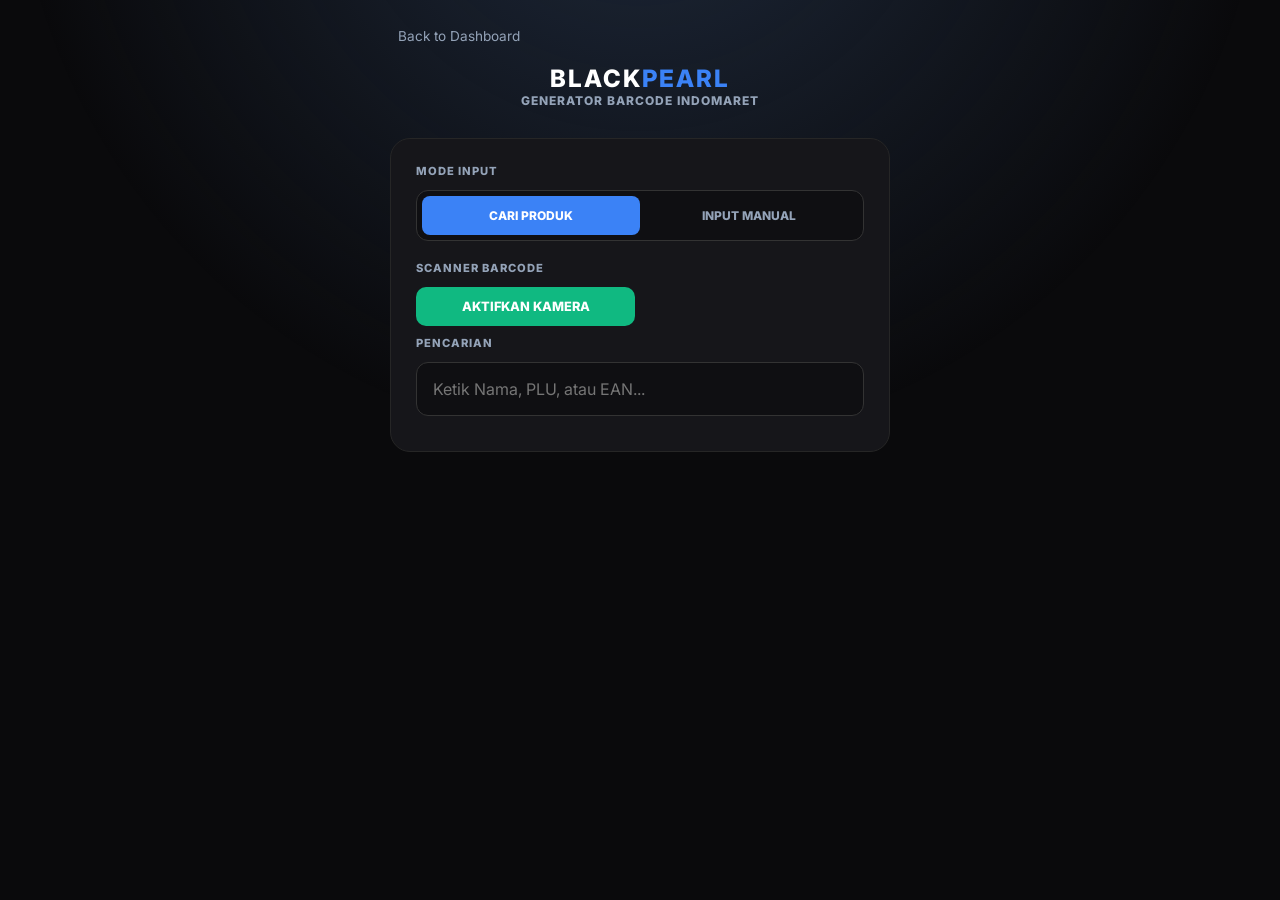
==== commit 42ecd237: "Update logika pencarian barang" ====
--- a/barcode/index.html
+++ b/barcode/index.html
@@ -30,8 +30,12 @@
 
         input { width: 100%; padding: 16px; border-radius: 12px; border: 1px solid #333; background: #0f0f12; color: white; font-size: 1rem; outline: none; }
         input:focus { border-color: var(--accent); }
-        #search-results { max-height: 250px; overflow-y: auto; margin-top: 10px; }
-        .result-item { background: rgba(255,255,255,0.03); padding: 12px; border-radius: 12px; margin-bottom: 8px; cursor: pointer; display: flex; align-items: center; gap: 15px; border: 1px solid transparent; }
+        
+        #search-results { max-height: 400px; overflow-y: auto; margin-top: 10px; scrollbar-width: thin; scrollbar-color: var(--accent) transparent; }
+        #search-results::-webkit-scrollbar { width: 6px; }
+        #search-results::-webkit-scrollbar-thumb { background: var(--accent); border-radius: 10px; }
+
+        .result-item { background: rgba(255,255,255,0.03); padding: 12px; border-radius: 12px; margin-bottom: 8px; cursor: pointer; display: flex; align-items: center; gap: 15px; border: 1px solid transparent; transition: 0.2s; }
         .result-item:hover { border-color: var(--accent); background: rgba(255,255,255,0.08); }
         .result-item img { width: 45px; height: 45px; border-radius: 8px; background: white; object-fit: contain; }
 
@@ -89,7 +93,7 @@
 
             <div id="detail-area" style="display: none; border-top: 1px solid #333; margin-top: 20px; padding-top: 20px;">
                 <div id="product-info-box" class="product-detail-card">
-                    <img id="detail-img" class="big-image" src="" alt="Produk">
+                    <img id="detail-img" class="big-image" src="" alt="Produk" referrerpolicy="no-referrer">
                     <div id="selected-info" style="font-weight: 900; color: var(--accent); font-size: 1.1rem; text-transform: uppercase;"></div>
                     <div id="selected-plu" style="font-size: 0.8rem; color: #fff; margin-top: 5px; font-weight: 600;"></div>
                     <div id="selected-ean" style="font-size: 0.75rem; color: var(--text-dim); margin-top: 2px;"></div>
@@ -155,24 +159,28 @@
             });
         }
 
-        
         function doSearch(val) {
             const resultsBox = document.getElementById('search-results');
             const query = val.toLowerCase().trim();
             if (query.length < 2) { resultsBox.innerHTML = ""; return; }
 
-            // Pecah input jadi array kata (tokens)
             const tokens = query.split(/\s+/).filter(t => t.length > 0);
 
             const filtered = database.filter(item => {
                 const targetString = `${item.name} ${item.plu} ${item.barcode}`.toLowerCase();
-                // Cek apakah SETIAP token ada di dalam nama/plu/barcode
                 return tokens.every(token => targetString.includes(token));
-            }).slice(0, 5);
+            });
+
+            if (filtered.length === 0) {
+                resultsBox.innerHTML = `<div style="padding:15px; text-align:center; color:var(--text-dim); font-size:0.8rem;">Produk tidak ditemukan...</div>`;
+                return;
+            }
 
             resultsBox.innerHTML = filtered.map(item => `
                 <div class="result-item" onclick="selectItem('${item.plu}')">
-                    <img src="https://cdn-klik.klikindomaret.com/klik-catalog/product/${item.plu}_1.jpg" onerror="this.src='https://via.placeholder.com/100?text=No+Img'">
+                    <img src="https://cdn-klik.klikindomaret.com/klik-catalog/product/${item.plu}_1.jpg" 
+                         referrerpolicy="no-referrer" 
+                         onerror="this.onerror=null; this.src='https://cdn-klik.klikindomaret.com/klik-catalog/product/${item.plu}.jpg'; this.setAttribute('onerror', 'this.src=\'https://via.placeholder.com/100?text=No+Img\'')">
                     <div class="result-info">
                         <div class="p-name" style="font-weight:700;">${item.name}</div>
                         <div class="p-plu" style="font-size:0.7rem; color:var(--accent);">PLU: ${item.plu}</div>
@@ -180,7 +188,6 @@
                 </div>
             `).join('');
         }
-        // -----------------------------------------------
 
         function selectItem(plu) {
             activeProduct = database.find(i => i.plu == plu);
@@ -190,9 +197,16 @@
             document.getElementById('qty-wrapper').style.display = "block";
             document.getElementById('product-info-box').style.display = "block";
             document.getElementById('search-results').innerHTML = "";
+            document.getElementById('searchInput').value = "";
 
             const imgElement = document.getElementById('detail-img');
             imgElement.src = `https://cdn-klik.klikindomaret.com/klik-catalog/product/${activeProduct.plu}_1.jpg`;
+            imgElement.onerror = function() {
+                this.onerror = function() {
+                    this.src = 'https://via.placeholder.com/100?text=No+Img';
+                };
+                this.src = `https://cdn-klik.klikindomaret.com/klik-catalog/product/${activeProduct.plu}.jpg`;
+            };
             
             document.getElementById('selected-info').innerText = activeProduct.name;
             document.getElementById('selected-plu').innerText = "PLU: " + activeProduct.plu;
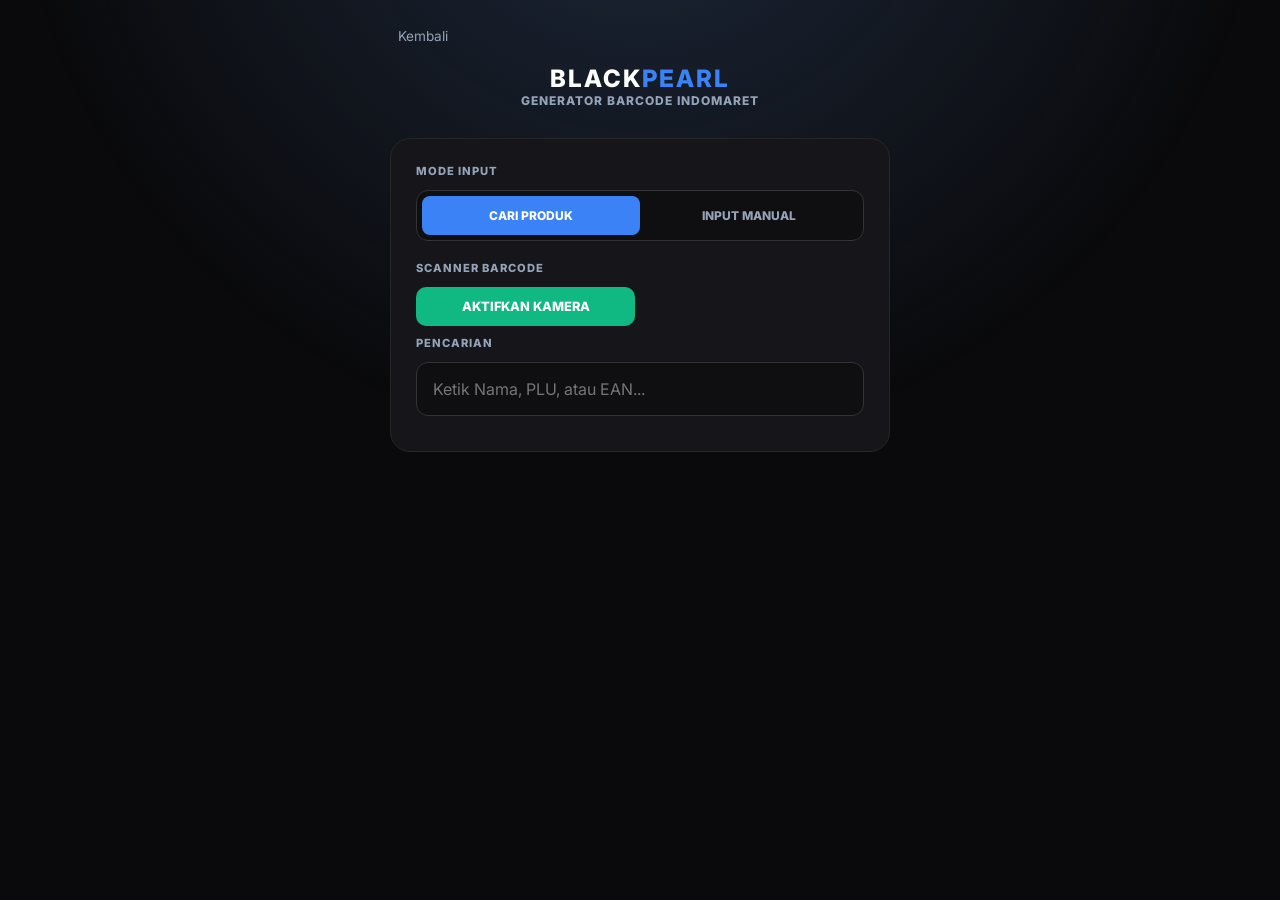
==== commit 09c13f16: "Update index.html" ====
--- a/barcode/index.html
+++ b/barcode/index.html
@@ -59,7 +59,7 @@
 <body>
     <div class="overlay"></div>
     <div class="tool-container">
-        <a href="../index.html" class="back-home"><i data-lucide="arrow-left" size="18"></i> Back to Dashboard</a>
+        <a href="../index.html" class="back-home"><i data-lucide="arrow-left" size="20"></i> Kembali</a>
 
         <header style="text-align: center; margin-bottom: 30px;">
             <div class="logo">BLACK<span>PEARL</span></div>
